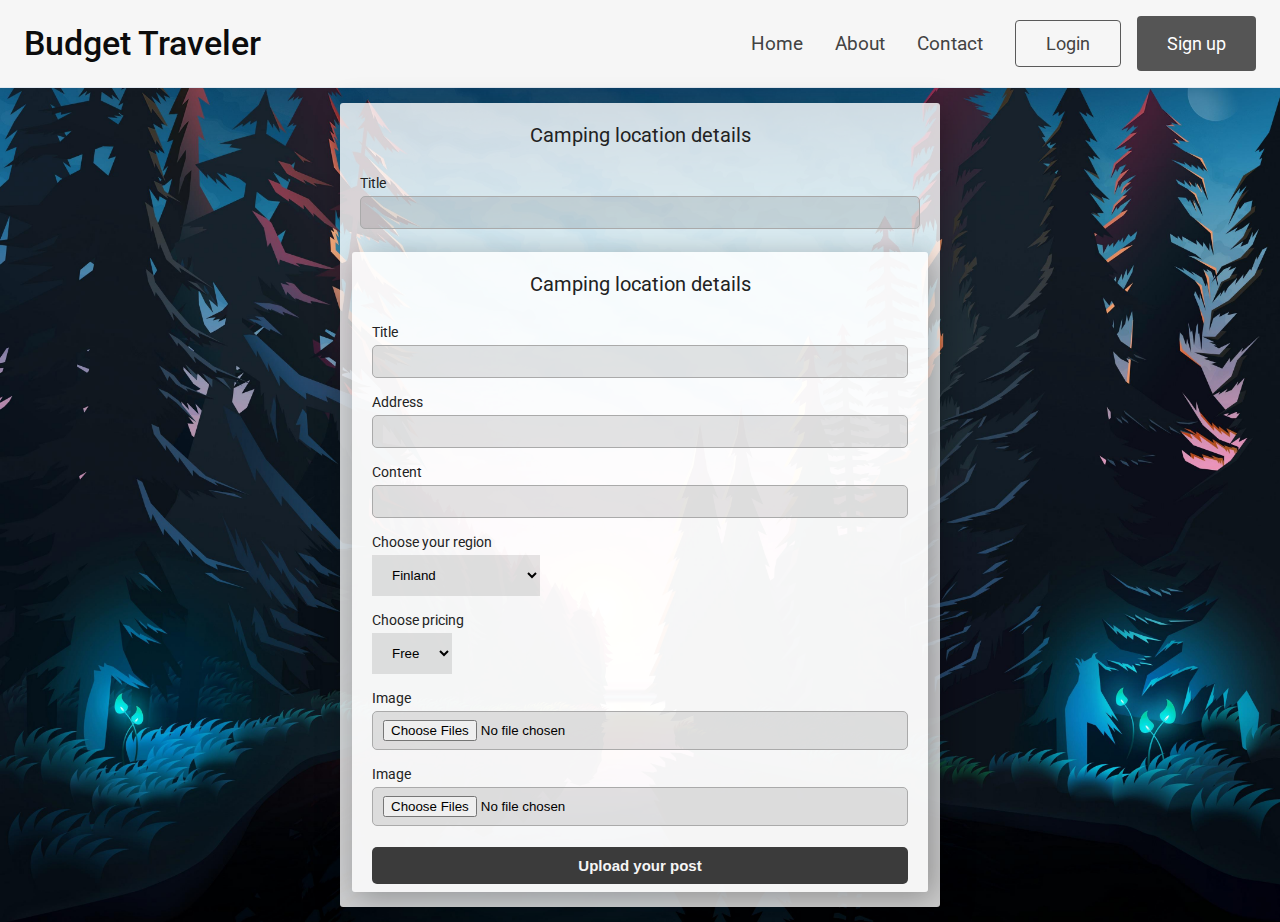
==== add-post.html @ 8b7658af "merge to master and fix conflict" ====
<!DOCTYPE html>
<html lang="en">
<head>
  <meta charset="UTF-8" />
  <title>Add a post</title>
  <meta name="viewport" content="width=device-width,initial-scale=1">
  <link href="css/style.css" rel="stylesheet" />
  <link rel="stylesheet" href="https://cdnjs.cloudflare.com/ajax/libs/font-awesome/6.0.0-beta3/css/all.min.css">

</head>
<body id="add-post-body">
<!-- NAVBAR -->
<header class="header">
  <nav class="navbar">
    <a href="main-page.html" class="nav-logo">Budget Traveler</a>
    <ul class="nav-menu">
      <li class="nav-item">
        <a href="main-page.html" class="nav-link">Home</a>
      </li>
      <li class="nav-item">
        <a href="#" class="nav-link">About</a>
      </li>
      <li class="nav-item">
        <a href="#" class="nav-link">Contact</a>
      </li>
      <li class="nav-item" id="profile">
        <a href="" id="profile-btn">Profile</a>
      </li>
      <li class="nav-item" id="logout">
        <a href="#" id="logout-btn" onclick="">Logout</a>
      </li>
      <li class="nav-item" id="login">
        <a href="#" id="login-btn" onclick="openLoginForm()">Login</a>
      </li>
      <li class="nav-item" id="signup">
        <a href="#" id="signup-btn" onclick="openSignupForm()">Sign up</a>
      </li>
    </ul>
    <div class="hamburger">
      <span class="bar"></span>
      <span class="bar"></span>
      <span class="bar"></span>
    </div>
  </nav>
</header>

<!-- FORM to add a camping post -->
<div class="post-form-container">
  <div class="post-form">
    <div class="post-form-wrapper">
      <div class="post-form-header">Camping location details</div>
      <form action="http://localhost:3000/post" method="post" class="border" id="addPostForm">
        <div class="post-form-element">
          <label>Title</label>
          <input
                  class="border"
                  type="text"
                  name="title"
                  required
                  placeholder=""
          />
        </div>
      </nav>
    </header>

    <!-- FORM to add a camping post -->
    <div class="post-form-container">
      <div class="post-form">
        <div class="post-form-wrapper">
          <div class="post-form-header">Camping location details</div>
          <form
            action="http://localhost:3000/post"
            method="post"
            class="border"
            id="addPostForm"
            enctype="multipart/form-data"
          >
            <div class="post-form-element">
              <label>Title</label>
              <input
                class="border"
                type="text"
                name="title"
                required
                placeholder=""
              />
            </div>

            <div class="post-form-element">
              <label>Address</label>
              <input class="border" type="text" name="address" placeholder="" />
            </div>

            <div class="post-form-element">
              <label>Content</label>
              <input
                class="border"
                type="text"
                name="content"
                required
                placeholder=""
              />
            </div>

            <div class="post-form-element">
              <label>Choose your region</label>
              <select class="post-form-dropdown" name="regionId" required>
                <option value="Finland">Finland</option>
                <option value="Ahvenanmaa">Ahvenanmaa</option>
                <option value="Etelä-Karjala">Etelä-Karjala</option>
                <option value="Etelä-Pohjanmaa">Etelä-Pohjanmaa</option>
                <option value="Etelä-Savo">Etelä-Savo</option>
                <option value="Kainuu">Kainuu</option>
                <option value="Kanta-Häme">Kanta-Häme</option>
                <option value="Keski-Pohjanmaa">Keski-Pohjanmaa</option>
                <option value="Keski-Suomi">Keski-Suomi</option>
                <option value="Kymenlaakso">Kymenlaakso</option>
                <option value="Lappi">Lappi</option>
                <option value="Pirkanmaa">Pirkanmaa</option>
                <option value="Pohjanmaa">Pohjanmaa</option>
                <option value="Pohjois-Karjala">Pohjois-Karjala</option>
                <option value="Pohjois-Pohjanmaa">Pohjois-Pohjanmaa</option>
                <option value="Pohjois-Savo">Pohjois-Savo</option>
                <option value="Päijät-Häme">Päijät-Häme</option>
                <option value="Satakunta">Satakunta</option>
                <option value="Uusimaa">Uusimaa</option>
                <option value="Varsinais-Suomi">Varsinais-Suomi</option>
              </select>
            </div>

            <div class="post-form-element">
              <label>Choose pricing</label>
              <select
                id="price-select"
                class="post-form-dropdown"
                name="freeOrNot"
                required
              >
                <option value="free">Free</option>
                <option value="paid">Paid</option>
              </select>
            </div>

        <div class="post-form-element">
          <label>Image</label>
          <input
                  class="border"
                  type="file"
                  name="photo"
                  accept="image/*"
                  placeholder="Choose file"
                  multiple
          />
        </div>

            <div class="post-form-element">
              <label>Image</label>
              <input
                class="border"
                type="file"
                name="photo"
                accept="image/*"
                placeholder="Choose file"
                multiple
              />
            </div>

            <div class="post-form-element">
              <button class="border" type="submit">Upload your post</button>
            </div>
          </form>
        </div>
      </div>
    </div>

<!-- LOGIN MODAL POP UP -->
<div id="login-modal-overlay"></div>
<div id="login-modal">
  <div class="login-modal-close" onclick="closeLoginForm()">×</div>
  <div class="form">
    <div class="form-header">User login</div>
    <form id="login-form" action="http://localhost:3000/auth/login" method="post">
      <div class="form-element">
        <label>Email:</label>
        <input type="text" name="username" />
      </div>
      <div class="form-element">
        <label>Password:</label>
        <input type="password" name="password" />
      </div>
      <div class="form-element">
        <button id="login-form-button" type="submit">Log In</button>
      </div>
    </form>
  </div>
</div>

<!-- SIGN UP MODAL POP UP -->
<div id="signup-modal-overlay"></div>
<div id="signup-modal">
  <div class="signup-modal-close" onclick="closeSignupForm()">×</div>
  <div class="form-wrapper">
    <div class="form-header">Sign up</div>
    <form id="signup-form" action="http://localhost:3000/user/post" method="post" id="signup-form">
      <div class="form-element">
        <label>Username</label>
        <input type="text" name="username" placeholder="Username" />
      </div>
      <div class="form-element">
        <label>Email</label>
        <input type="text" name="email" placeholder="Email" />
      </div>
      <div class="form-element">
        <label>Password</label>
        <input type="password" name="password" placeholder="Password" />
      </div>
      <div class="form-element">
        <button id="signup-form-button" type="submit">Sign up</button>
      </div>
    </form>
  </div>
</div>

<script src="js/navigation.js"></script>
<script src="js/add-post.js"></script>
<script src="js/login.js"></script>
<script src="js/check-login.js"></script>
<script src="js/logout.js"></script>

</body>
</html>
---- css/style.css ----
@import url('https://fonts.googleapis.com/css2?family=Roboto:ital,wght@0,500;1,400&display=swap');
* {
  margin: 0;
  padding: 0;
  box-sizing: border-box;
}
html {
  font-family: 'Roboto', sans-serif;
}
li {
  list-style: none;
}
a {
  text-decoration: none;
}

/* NAVIGATION BAR */
.header {
  border-bottom: 1px solid #e2e8f0;
  background-color: #f6f6f6;
}
.navbar {
  display: flex;
  justify-content: space-between;
  align-items: center;
  padding: 1rem 1.5rem;
}
.hamburger {
  display: none;
}
.bar {
  display: block;
  width: 25px;
  height: 3px;
  margin: 5px auto;
  -webkit-transition: all 0.3s ease-in-out;
  transition: all 0.3s ease-in-out;
  background-color: #101010;
}
.nav-menu {
  display: flex;
  justify-content: flex-start;
  align-items: center;
}
.nav-item {
  margin-left: 2rem;
}
.nav-item #signup-btn {
  margin-left: -1rem;
}
.nav-item #logout-btn {
  margin-left: -1rem;
}
.nav-link {
  font-size: 1.2rem;
  font-weight: 400;
  color: #434343;
}
.nav-link:hover {
  color: #7a918d;
}
.nav-logo {
  font-size: 2.1rem;
  font-weight: 500;
  color: #0c0c0c;
}

/* ADD POST FORM */
#add-post-body {
  background: url(../img/banner2.jpg) no-repeat center center fixed;
  background-size: cover;
  overflow-y: scroll;
}
#add-post-body::-webkit-scrollbar {
  display: none;
}
.post-form-element {
  padding: 8px 20px;
}
.post-form-header {
  text-align: center;
  font-size: 20px;
  color: #222;
  margin: 20px 0;
}
.post-form-container {
  display: block;
  width: 96%;
  max-width: 600px;
  margin: 15px auto;
  border-radius: 3px;
  overflow-y: hidden;
  background: rgba(255, 255, 255, 0.8);
  box-shadow: 5px 5px 30px rgba(0, 0, 0, 0.3);
}
.post-form-element button {
  margin-top: 5px;
  width: 100%;
  padding: 10px 0;
  outline: none;
  border: none;
  font-size: 15px;
  font-weight: 600;
  border-radius: 5px;
  cursor: pointer;
  background: #3b3b3b;
  color: #f5f5f5;
}
.post-form-element label {
  display: block;
  font-size: 14px;
  color: #222;
  margin-bottom: 5px;
}
.post-form-element input {
  width: 100%;
  padding: 8px 10px;
  box-sizing: border-box;
  outline: none;
  border: 1px solid #aaa;
  background: rgba(3, 3, 3, 0.1);
  border-radius: 5px;
}
.post-form-element input:focus {
  outline: none;
  box-shadow: 1px 1px 8px #333;
  background: rgba(3, 3, 3, 0.18);
}
.post-form-dropdown {
  border: none;
  outline: none;
  padding: 12px 16px;
  background: rgba(3, 3, 3, 0.1);
  cursor: pointer;
}

@media (max-width: 535px) {
  .post-form-container {
  }
}

/* USER PROFILE */
#profile-body {
  background-color: #9b9b9b;
}
#profile-container {
  display: none;
}
@media (max-width: 535px) {
  #profile-container {
    display: block;
    width: 90%;
    margin: 15px auto;
    border-radius: 3px;
    height: 200px;
    background: rgba(255, 255, 255, 0.8);
    box-shadow: 5px 5px 30px rgba(0, 0, 0, 0.3);
  }
  #profile-avatar {
    text-align: center;
    margin: auto;
    padding: 8px 20px;
  }
  #profile-info {
  }
  #profile-stats {
    margin-left: 15px;
    letter-spacing: 0.1rem;
  }
  #profile-follow-btn {
    margin-top: 15px;
    margin-left: 15px;
  }

  #profile-posts {
    display: block;
    width: 90%;
    margin: 15px auto;
    border-radius: 3px;

    background: rgba(255, 255, 255, 0.8);
    box-shadow: 5px 5px 30px rgba(0, 0, 0, 0.3);
  }
  .profile-dropdown-select {
    width: 100%;
    border: none;
    outline: none;
    padding: 12px 16px;
    background-color: white;
    cursor: pointer;
  }
  .profile-dropdown-select:hover {
    background-color: #ddd;
  }
}

/* LOGIN AND SIGN UP FORMS */
.form-element {
  padding: 8px 20px;
}
.form-header {
  text-align: center;
  font-size: 20px;
  font-weight: 600;
  color: #222;
  margin: 20px 0;
}
.form-element label {
  display: block;
  font-size: 14px;
  color: #222;
  margin-bottom: 5px;
}
.form-element input {
  width: 100%;
  padding: 8px 10px;
  box-sizing: border-box;
  outline: none;
  border: 1px solid #aaa;
  background: #eee;
  border-radius: 5px;
}
.form-element button {
  margin-top: 5px;
  width: 100%;
  padding: 10px 0;
  outline: none;
  border: none;
  font-size: 15px;
  font-weight: 600;
  border-radius: 5px;
  cursor: pointer;
  background: #3b3b3b;
  color: #f5f5f5;
}

/* PROFILE */
#profile-btn {
  line-height: 45px;
  border: 1px solid #5a5a5a;
  padding: 0 30px;
  color: #434343;
  display: inline-block;
  border-radius: 4px;
  text-decoration: none;
  font-size: 18px;
  transition: 0.4s;
}
#profile-btn:hover {
  background: #414141;
  color: #fff;
}

/* LOGOUT */
#logout-btn {
  line-height: 55px;
  padding: 0 30px;
  background: #555;
  border-radius: 4px;
  color: #fff;
  display: inline-block;
  text-decoration: none;
  font-size: 18px;
  transition: 0.4s;
}
#logout-btn:hover {
  background: #414141;
  color: #fff;
}

/* LOGIN */
#login-btn {
  line-height: 45px;
  border: 1px solid #5a5a5a;
  padding: 0 30px;
  color: #434343;
  display: inline-block;
  border-radius: 4px;
  text-decoration: none;
  font-size: 18px;
  transition: 0.4s;
}
#login-btn:hover {
  background: #414141;
  color: #fff;
}
#login-modal-overlay {
  position: fixed;
  top: 0;
  left: 0;
  width: 100%;
  height: 100vh;
  z-index: 1;
  background: rgba(0, 0, 0, 0.5);
  display: none;
}
#login-modal {
  position: absolute;
  top: -150%;
  left: 50%;
  transform: translate(-50%, -50%) scale(1.15);
  width: 300px;
  height: 440px;
  background: #f5f5f5;
  z-index: 100;
  opacity: 0;
  box-shadow: 5px 5px 3px rgba(0, 0, 0, 0.2);
  transition: transform 300ms ease-in-out, opacity 300ms ease-in-out;
}
#login-modal .login-modal-close {
  position: absolute;
  top: 0;
  right: 0;
  width: 40px;
  height: 40px;
  color: #000000;
  font-size: 25px;
  font-weight: 600;
  text-align: center;
  cursor: pointer;
}
body.showLoginForm #login-modal-overlay {
  display: block;
}
body.showLoginForm #login-modal {
  top: 50%;
  opacity: 1;
  transform: translate(-50%, -50%) scale(1);
}

/* SIGN UP */
#signup-btn {
  line-height: 55px;
  padding: 0 30px;
  background: #555;
  border-radius: 4px;
  color: #fff;
  display: inline-block;
  text-decoration: none;
  font-size: 18px;
  transition: 0.4s;
}
#signup-btn:hover {
  background: #414141;
  color: #fff;
}
#signup-modal-overlay {
  position: fixed;
  top: 0;
  left: 0;
  width: 100%;
  height: 100vh;
  z-index: 1;
  background: rgba(0, 0, 0, 0.5);
  display: none;
}
#signup-modal {
  position: absolute;
  top: -150%;
  left: 50%;
  transform: translate(-50%, -50%) scale(1.15);
  width: 300px;
  height: 440px;
  background: #f5f5f5;
  z-index: 100;
  opacity: 0;
  box-shadow: 5px 5px 3px rgba(0, 0, 0, 0.2);
  transition: transform 300ms ease-in-out, opacity 300ms ease-in-out;
}
#signup-modal .signup-modal-close {
  position: absolute;
  top: 0;
  right: 0;
  width: 40px;
  height: 40px;
  color: #000000;
  font-size: 25px;
  font-weight: 600;
  text-align: center;
  cursor: pointer;
}
body.showSignupForm #signup-modal-overlay {
  display: block;
}
body.showSignupForm #signup-modal {
  top: 50%;
  opacity: 1;
  transform: translate(-50%, -50%) scale(1);
}

#gallery-header {
  display: flex;
  justify-content: center;
  flex-wrap: wrap;
  font-size: 2.1rem;
  font-weight: 500;
  color: #666;
  margin-top: 3rem;
  margin-bottom: 1rem;
}

/* FILTERING BUTTONS */
#filtering {
  margin-top: 10px;
  display: flex;
  flex-wrap: wrap;
  justify-content: center;
}
.dropdown-select {
  border: none;
  outline: none;
  padding: 12px 16px;
  background-color: white;
  cursor: pointer;
}
.dropdown-select:hover {
  background-color: #ddd;
}
.btn {
  border: none;
  outline: none;
  padding: 12px 16px;
  background-color: white;
  cursor: pointer;
}
.btn:hover {
  background-color: #ddd;
}
.btn.active {
  background-color: #666;
  color: white;
}

/* BANNER */
#banner-background {
  display: inline-block;
  position: relative;
  background: url(../img/banner2.jpg) center;
  background-size: cover;
  height: 425px;
  width: 100%;
  -webkit-filter: grayscale(1);
  filter: grayscale(1);
  transition: 1s;
}
#banner-background:hover {
  transition: 1s;
  -webkit-filter: grayscale(0);
  filter: none;
}
#banner-background a {
  position: absolute;
  display: inline-block;
  top: 75%;
  left: 50%;
  transform: translate(-50%, -50%);
  background-color: #ffffff;
  color: #434343;
  text-transform: uppercase;
  line-height: 45px;
  padding: 0 30px;
  border-radius: 4px;
  text-decoration: none;
  font-size: 18px;
  transition: 0.4s;
}
#banner-background a:hover {
  background: #c4c4c4;
}

/* GALLERY */
#camping-spots-grid {
  display: flex;
  justify-content: center;
  align-content: center;
  padding: 2rem;
  background-color: #ffffff;
  font-family: 'Inter', sans-serif;
}
#grid {
  display: grid;
  width: 1200px;
  grid-template-columns: repeat(auto-fill, minmax(300px, 1fr));
  grid-gap: 1rem;
  align-items: start;
}
.grid_item {
  background-color: #fff;
  border-radius: 0.4rem;
  overflow: hidden;
  box-shadow: 0 3rem 6rem rgba(0, 0, 0, 0.1);
  cursor: pointer;
  transition: 0.4s;
}
.grid_item:hover {
  transform: translateY(-0.5%);
  box-shadow: 0 4rem 8rem rgba(0, 0, 0, 0.2);
}
.card_img {
  display: block;
  width: 100%;
  height: 15rem;
  object-fit: cover;
  -webkit-filter: grayscale(1);
  filter: grayscale(1);
}
.card-thumbnail {
  position: relative;
  display: inline-block;
}
.card_info {
  position: absolute;
  bottom: 0;
  left: 0;
  border-radius: 5px;
  text-align: center;
  color: white;
  margin-left: 15px;
  margin-bottom: 15px;
  font-weight: bold;
}
.card_info span {
  margin-right: 20px;
}
.card_info i {
  margin-right: 10px;
}
.grid_item:hover .card_img {
  transition: 1s;
  -webkit-filter: grayscale(0);
  filter: none;
}
.card_content {
  padding: 3rem 3rem;
}
.card_header {
  font-size: 2rem;
  font-weight: 500;
  color: #000000;
  margin-bottom: 1.5rem;
}
.card_text {
  font-size: 1rem;
  letter-spacing: 0.1rem;
  color: #000000;
  margin-bottom: 2.5rem;
}
.card_btn {
  display: block;
  width: 100%;
  padding: 1.5rem;
  font-size: 1.5rem;
  text-align: center;
  color: #292929;
  background-color: #faebd7;
  border: none;
  border-radius: 0.4rem;
  transition: 0.4s;
  cursor: pointer;
}
.card_btn:hover span {
  margin-left: 1rem;
  transition: 0.2s;
}
.card_btn:hover,
.card_btn:active {
  background-color: #b7aa85;
}

@media (max-width: 902px) {
  #banner-background {
    height: 300px;
  }
  .nav-menu {
    z-index: 1000;
    position: absolute;
    justify-content: flex-start;
    left: -100%;
    top: 4.5rem;
    flex-direction: column;
    background-color: #ececec;
    width: 100%;
    height: 100%;
    text-align: center;
    transition: 0.3s;
    box-shadow: 0 10px 27px rgba(0, 0, 0, 0.05);
  }
  .nav-menu.active {
    left: 0;
  }
  .nav-item {
    margin: 2.5rem 0;
  }
  .hamburger {
    display: block;
    cursor: pointer;
  }
  .hamburger.active .bar:nth-child(2) {
    opacity: 0;
  }
  .hamburger.active .bar:nth-child(1) {
    transform: translateY(8px) rotate(45deg);
  }
  .hamburger.active .bar:nth-child(3) {
    transform: translateY(-8px) rotate(-45deg);
  }
}
@media (max-width: 535px) {
  #banner-background {
    height: 200px;
  }
  #banner-background a {
    line-height: 35px;
    padding: 0 10px;
    border-radius: 4px;
    text-decoration: none;
    font-size: 12px;
    transition: 0.4s;
  }

  #camping-spots-grid {
    padding: 1rem;
  }
  #grid {
    display: grid;
    width: 1200px;
    grid-template-columns: repeat(auto-fill, minmax(300px, 1fr));
    grid-gap: 1rem;
    align-items: start;
  }
  .grid_item {
    background-color: #fff;
    border-radius: 0.4rem;
    overflow: hidden;
    box-shadow: 0 3rem 6rem rgba(0, 0, 0, 0.1);
    cursor: pointer;
    transition: 0.4s;
  }
  .grid_item:hover {
    transform: translateY(-0.5%);
    box-shadow: 0 4rem 8rem rgba(0, 0, 0, 0.2);
  }
  .card_img {
    display: block;
    width: 100%;
    height: 15rem;
    object-fit: cover;
    -webkit-filter: grayscale(1);
    filter: grayscale(1);
  }
  .card-thumbnail {
    position: relative;
    display: inline-block;
  }
  .card_info {
    position: absolute;
    bottom: 0;
    left: 0;
    border-radius: 5px;
    text-align: center;
    color: white;
    margin-left: 15px;
    margin-bottom: 15px;
    font-weight: bold;
  }
  .card_info span {
    margin-right: 20px;
  }
  .card_info i {
    margin-right: 10px;
  }
  .grid_item:hover .card_img {
    transition: 1s;
    -webkit-filter: grayscale(0);
    filter: none;
  }
  .card_content {
    padding: 3rem 3rem;
  }
  .card_header {
    font-size: 2rem;
    font-weight: 500;
    color: #000000;
    margin-bottom: 1.5rem;
  }
  .card_text {
    font-size: 1rem;
    letter-spacing: 0.1rem;
    color: #000000;
    margin-bottom: 2.5rem;
  }
}
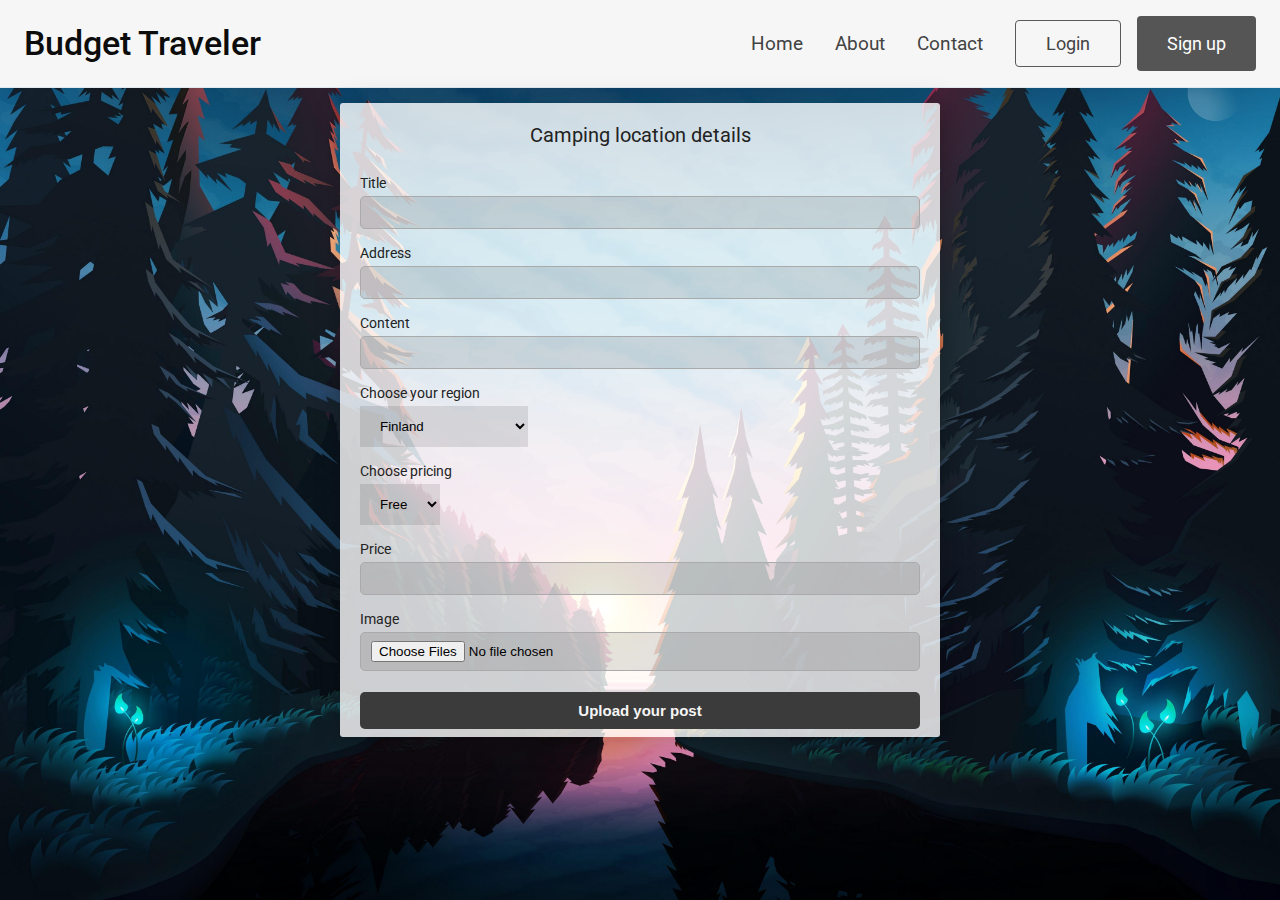
==== commit ac402bd3: "fixed create post view, revert one wrong merge" ====
--- a/add-post.html
+++ b/add-post.html
@@ -1,64 +1,47 @@
 <!DOCTYPE html>
 <html lang="en">
-<head>
-  <meta charset="UTF-8" />
-  <title>Add a post</title>
-  <meta name="viewport" content="width=device-width,initial-scale=1">
-  <link href="css/style.css" rel="stylesheet" />
-  <link rel="stylesheet" href="https://cdnjs.cloudflare.com/ajax/libs/font-awesome/6.0.0-beta3/css/all.min.css">
-
-</head>
-<body id="add-post-body">
-<!-- NAVBAR -->
-<header class="header">
-  <nav class="navbar">
-    <a href="main-page.html" class="nav-logo">Budget Traveler</a>
-    <ul class="nav-menu">
-      <li class="nav-item">
-        <a href="main-page.html" class="nav-link">Home</a>
-      </li>
-      <li class="nav-item">
-        <a href="#" class="nav-link">About</a>
-      </li>
-      <li class="nav-item">
-        <a href="#" class="nav-link">Contact</a>
-      </li>
-      <li class="nav-item" id="profile">
-        <a href="" id="profile-btn">Profile</a>
-      </li>
-      <li class="nav-item" id="logout">
-        <a href="#" id="logout-btn" onclick="">Logout</a>
-      </li>
-      <li class="nav-item" id="login">
-        <a href="#" id="login-btn" onclick="openLoginForm()">Login</a>
-      </li>
-      <li class="nav-item" id="signup">
-        <a href="#" id="signup-btn" onclick="openSignupForm()">Sign up</a>
-      </li>
-    </ul>
-    <div class="hamburger">
-      <span class="bar"></span>
-      <span class="bar"></span>
-      <span class="bar"></span>
-    </div>
-  </nav>
-</header>
-
-<!-- FORM to add a camping post -->
-<div class="post-form-container">
-  <div class="post-form">
-    <div class="post-form-wrapper">
-      <div class="post-form-header">Camping location details</div>
-      <form action="http://localhost:3000/post" method="post" class="border" id="addPostForm">
-        <div class="post-form-element">
-          <label>Title</label>
-          <input
-                  class="border"
-                  type="text"
-                  name="title"
-                  required
-                  placeholder=""
-          />
+  <head>
+    <meta charset="UTF-8" />
+    <title>Add a post</title>
+    <meta name="viewport" content="width=device-width,initial-scale=1" />
+    <link href="css/style.css" rel="stylesheet" />
+    <link
+      rel="stylesheet"
+      href="https://cdnjs.cloudflare.com/ajax/libs/font-awesome/6.0.0-beta3/css/all.min.css"
+    />
+  </head>
+  <body id="add-post-body">
+    <!-- NAVBAR -->
+    <header class="header">
+      <nav class="navbar">
+        <a href="main-page.html" class="nav-logo">Budget Traveler</a>
+        <ul class="nav-menu">
+          <li class="nav-item">
+            <a href="main-page.html" class="nav-link">Home</a>
+          </li>
+          <li class="nav-item">
+            <a href="#" class="nav-link">About</a>
+          </li>
+          <li class="nav-item">
+            <a href="#" class="nav-link">Contact</a>
+          </li>
+          <li class="nav-item" id="profile">
+            <a href="" id="profile-btn">Profile</a>
+          </li>
+          <li class="nav-item" id="logout">
+            <a href="#" id="logout-btn" onclick="">Logout</a>
+          </li>
+          <li class="nav-item" id="login">
+            <a href="#" id="login-btn" onclick="openLoginForm()">Login</a>
+          </li>
+          <li class="nav-item" id="signup">
+            <a href="#" id="signup-btn" onclick="openSignupForm()">Sign up</a>
+          </li>
+        </ul>
+        <div class="hamburger">
+          <span class="bar"></span>
+          <span class="bar"></span>
+          <span class="bar"></span>
         </div>
       </nav>
     </header>
@@ -141,17 +124,10 @@
               </select>
             </div>
 
-        <div class="post-form-element">
-          <label>Image</label>
-          <input
-                  class="border"
-                  type="file"
-                  name="photo"
-                  accept="image/*"
-                  placeholder="Choose file"
-                  multiple
-          />
-        </div>
+            <div class="post-form-element" id="price-input">
+              <label>Price</label>
+              <input class="border" type="number" name="price" placeholder="" />
+            </div>
 
             <div class="post-form-element">
               <label>Image</label>
@@ -173,59 +149,67 @@
       </div>
     </div>
 
-<!-- LOGIN MODAL POP UP -->
-<div id="login-modal-overlay"></div>
-<div id="login-modal">
-  <div class="login-modal-close" onclick="closeLoginForm()">×</div>
-  <div class="form">
-    <div class="form-header">User login</div>
-    <form id="login-form" action="http://localhost:3000/auth/login" method="post">
-      <div class="form-element">
-        <label>Email:</label>
-        <input type="text" name="username" />
+    <!-- LOGIN MODAL POP UP -->
+    <div id="login-modal-overlay"></div>
+    <div id="login-modal">
+      <div class="login-modal-close" onclick="closeLoginForm()">×</div>
+      <div class="form">
+        <div class="form-header">User login</div>
+        <form
+          id="login-form"
+          action="http://localhost:3000/auth/login"
+          method="post"
+        >
+          <div class="form-element">
+            <label>Email:</label>
+            <input type="text" name="username" />
+          </div>
+          <div class="form-element">
+            <label>Password:</label>
+            <input type="password" name="password" />
+          </div>
+          <div class="form-element">
+            <button id="login-form-button" type="submit">Log In</button>
+          </div>
+        </form>
       </div>
-      <div class="form-element">
-        <label>Password:</label>
-        <input type="password" name="password" />
+    </div>
+
+    <!-- SIGN UP MODAL POP UP -->
+    <div id="signup-modal-overlay"></div>
+    <div id="signup-modal">
+      <div class="signup-modal-close" onclick="closeSignupForm()">×</div>
+      <div class="form-wrapper">
+        <div class="form-header">Sign up</div>
+        <form
+          id="signup-form"
+          action="http://localhost:3000/user/post"
+          method="post"
+          id="signup-form"
+        >
+          <div class="form-element">
+            <label>Username</label>
+            <input type="text" name="username" placeholder="Username" />
+          </div>
+          <div class="form-element">
+            <label>Email</label>
+            <input type="text" name="email" placeholder="Email" />
+          </div>
+          <div class="form-element">
+            <label>Password</label>
+            <input type="password" name="password" placeholder="Password" />
+          </div>
+          <div class="form-element">
+            <button id="signup-form-button" type="submit">Sign up</button>
+          </div>
+        </form>
       </div>
-      <div class="form-element">
-        <button id="login-form-button" type="submit">Log In</button>
-      </div>
-    </form>
-  </div>
-</div>
-
-<!-- SIGN UP MODAL POP UP -->
-<div id="signup-modal-overlay"></div>
-<div id="signup-modal">
-  <div class="signup-modal-close" onclick="closeSignupForm()">×</div>
-  <div class="form-wrapper">
-    <div class="form-header">Sign up</div>
-    <form id="signup-form" action="http://localhost:3000/user/post" method="post" id="signup-form">
-      <div class="form-element">
-        <label>Username</label>
-        <input type="text" name="username" placeholder="Username" />
-      </div>
-      <div class="form-element">
-        <label>Email</label>
-        <input type="text" name="email" placeholder="Email" />
-      </div>
-      <div class="form-element">
-        <label>Password</label>
-        <input type="password" name="password" placeholder="Password" />
-      </div>
-      <div class="form-element">
-        <button id="signup-form-button" type="submit">Sign up</button>
-      </div>
-    </form>
-  </div>
-</div>
-
-<script src="js/navigation.js"></script>
-<script src="js/add-post.js"></script>
-<script src="js/login.js"></script>
-<script src="js/check-login.js"></script>
-<script src="js/logout.js"></script>
-
-</body>
+    </div>
+
+    <script src="js/navigation.js"></script>
+    <script src="js/add-post.js"></script>
+    <script src="js/login.js"></script>
+    <script src="js/check-login.js"></script>
+    <script src="js/logout.js"></script>
+  </body>
 </html>
--- a/css/style.css
+++ b/css/style.css
@@ -192,6 +192,18 @@
   .profile-dropdown-select:hover {
     background-color: #ddd;
   }
+}
+
+/* MAINTENANCE */
+#maintenance {
+    display: block;
+    width: 96%;
+    max-width: 600px;
+    margin: 15px auto;
+    border-radius: 3px;
+    overflow-y:hidden;
+    background: rgba(255, 255, 255, 0.8);
+    box-shadow: 5px 5px 30px rgba(0,0,0,.3);
 }
 
 /* LOGIN AND SIGN UP FORMS */
@@ -642,9 +654,9 @@
   }
   .card_img {
     display: block;
+    object-fit: cover;
     width: 100%;
     height: 15rem;
-    object-fit: cover;
     -webkit-filter: grayscale(1);
     filter: grayscale(1);
   }
@@ -673,20 +685,354 @@
     transition: 1s;
     -webkit-filter: grayscale(0);
     filter: none;
-  }
-  .card_content {
-    padding: 3rem 3rem;
-  }
-  .card_header {
+}
+.card_content {
+    padding: 2rem 2rem;
+}
+.card_header {
     font-size: 2rem;
     font-weight: 500;
     color: #000000;
-    margin-bottom: 1.5rem;
-  }
-  .card_text {
+    margin-bottom: 1rem;
+}
+.card_text {
     font-size: 1rem;
     letter-spacing: 0.1rem;
     color: #000000;
     margin-bottom: 2.5rem;
-  }
-}
+}
+.card_btn {
+    display: block;
+    width: 100%;
+    padding: 1rem;
+    font-size: 1.5rem;
+    text-align: center;
+    color: #292929;
+    background-color: #faebd7;
+    border: none;
+    border-radius: .4rem;
+    transition: 0.4s;
+    cursor: pointer;
+}
+.card_btn:hover span {
+    margin-left: 1rem;
+    transition: 0.2s;
+}
+.card_btn:hover,
+.card_btn:active {
+    background-color: #b7aa85;
+}
+
+/* DETAILED POST */
+.camping-detail-container {
+    display: none;
+    width: 96%;
+    max-width: 1200px;
+    margin: 15px auto;
+    border-radius: 3px;
+    overflow-y:hidden;
+    background: rgba(255, 255, 255, 0.8);
+    box-shadow: 5px 5px 30px rgba(0,0,0,.3);
+}
+
+#camping-post-body {
+    background-color: #4e4e4e;
+}
+#detailed-post-container{
+    width: 100%;
+    min-height: 100vh;
+    position: relative;
+    display: flex;
+    justify-content: center;
+    align-items: center;
+    background: #4e4e4e;
+    font-family: 'roboto', sans-serif;
+}
+
+@keyframes slide-in{
+    100%{
+        opacity: 1;
+        left: 50%;
+    }
+}
+.detailed-post{
+    position: relative;
+    width: 1000px;
+    min-width: 350px;
+    min-height: 500px;
+    height: auto;
+    display: flex;
+    justify-content: center;
+    align-items: center;
+}
+.post-img{
+    width: 100%;
+    height: 600px;
+    background: rgba(255, 255, 255, 0);
+    position: relative;
+    opacity: 0;
+    transform: translateY(-50px);
+    animation: fade-in 1s forwards 1;
+}
+.post-img img{
+    width: 100%;
+    height: 100%;
+    object-fit: contain;
+    user-select: none;
+}
+.tag{
+    position: absolute;
+    top: 100px;
+    left: -10px;
+    transform-origin: left;
+    opacity: 0;
+    transform: rotate(-90deg);
+    text-transform: capitalize;
+    color: #eae3d2;
+    padding: 5px 10px;
+    width: 100px;
+    font-size: 18px;
+    text-align: center;
+    background: #292929;
+    user-select: none;
+    animation: tag .5s 1s forwards 1;
+}
+@keyframes tag{
+    100%{
+        opacity: 1;
+        transform: rotate(-20deg);
+    }
+}
+.post-info{
+    width: 60%;
+    min-height: 500px;
+    height: auto;
+    background: #292929;
+    padding: 40px;
+    display: flex;
+    justify-content: center;
+    color: #eae3d2;
+    opacity: 0;
+    transform: translateY(50px);
+    animation: fade-in 1s forwards 1;
+}
+@keyframes fade-in{
+    100%{
+        opacity: 1;
+        transform: translateY(0);
+    }
+}
+.title{
+    font-size: 40px;
+    text-transform: capitalize;
+}
+.description{
+    font-size: 18px;
+    line-height: 30px;
+    margin: 50px 0;
+}
+.region {
+    font-size: 18px;
+    line-height: 30px;
+}
+.address {
+    font-size: 18px;
+    line-height: 30px;
+}
+.author {
+    font-size: 18px;
+    line-height: 30px;
+}
+.price{
+    font-size: 18px;
+    line-height: 30px;
+}
+
+/*
+.btn-and-rating-box{
+    width: 100%;
+    display: flex;
+    justify-content: space-between;
+}
+.rating{
+    width: fit-content;
+    display: flex;
+    justify-content: center;
+    align-items: center;
+}
+.rating img{
+    width: 20px;
+    height: 20px;
+    margin: 0 2px;
+}
+.btn{
+    background: #eae3d2;
+    color: #292929;
+    border: none;
+    text-transform: capitalize;
+    font-size: 16px;
+    padding: 10px 20px;
+    cursor: pointer;
+}
+.btn:hover{
+    background-color: #eedbaf;
+}
+*/
+
+@media (max-width: 1100px){
+    #detailed-post-container{
+        width: 100%;
+        height: 100%;
+        display: flex;
+        background: #4e4e4e;
+        font-family: 'roboto', sans-serif;
+    }
+    .detailed-post{
+        flex-direction: column;
+        width: 100%;
+
+    }
+    .post-img{
+        margin: 0;
+        width: 100%;
+        height: 100%;
+    }
+    .post-info{
+        width: 100%;
+        height: 100%;
+    }
+    .title{
+        font-size: 30px;
+    }
+    .description, .region, .address, .author, .price{
+        font-size: 16px;
+    }
+}
+
+
+
+@media (max-width: 902px) {
+    #banner-background { height: 300px; }
+    .nav-menu {
+        z-index: 1000;
+        position: absolute;
+        justify-content: flex-start;
+        left: -100%;
+        top: 4.5rem;
+        flex-direction: column;
+        background-color: #ececec;
+        width: 100%;
+        height: 100%;
+        text-align: center;
+        transition: 0.3s;
+        box-shadow:
+                0 10px 27px rgba(0, 0, 0, 0.05);
+    }
+    .nav-menu.active {
+        left: 0;
+
+    }
+    .nav-item {
+        margin: 2.5rem 0;
+    }
+    .hamburger {
+        display: block;
+        cursor: pointer;
+    }
+    .hamburger.active .bar:nth-child(2) {
+        opacity: 0;
+    }
+    .hamburger.active .bar:nth-child(1) {
+        transform: translateY(8px) rotate(45deg);
+    }
+    .hamburger.active .bar:nth-child(3) {
+        transform: translateY(-8px) rotate(-45deg);
+    }
+
+}
+@media (max-width: 535px) {
+    #banner-background {
+        height: 200px;
+    }
+    #banner-background a {
+        line-height: 35px;
+        padding: 0 10px;
+        border-radius: 4px;
+        text-decoration: none;
+        font-size: 12px;
+        transition: 0.4s;
+    }
+
+    #camping-spots-grid {
+        padding: 1rem;
+    }
+    #grid {
+        display: grid;
+        width: 1200px;
+        grid-template-columns: repeat(auto-fill, minmax(300px, 1fr));
+        grid-gap: 1rem;
+        align-items: start;
+    }
+    .grid_item {
+        background-color: #fff;
+        border-radius: .4rem;
+        overflow: hidden;
+        box-shadow: 0 3rem 6rem rgba(0, 0, 0, .1);
+        cursor: pointer;
+        transition: 0.4s;
+    }
+    .grid_item:hover {
+        transform: translateY(-.5%);
+        box-shadow: 0 4rem 8rem rgba(0, 0, 0, .2);
+    }
+    .card_img {
+        display: block;
+        width: 100%;
+        height: 15rem;
+        object-fit: cover;
+        -webkit-filter: grayscale(1);
+        filter: grayscale(1);
+    }
+    .card-thumbnail {
+        position: relative;
+        display: inline-block;
+    }
+    .card_info {
+        position: absolute;
+        bottom: 0;
+        left: 0;
+        border-radius: 5px;
+        text-align: center;
+        color: white;
+        margin-left: 15px;
+        margin-bottom: 15px;
+        font-weight: bold;
+
+    }
+    .card_info span {
+        margin-right: 20px;
+    }
+    .card_info i {
+        margin-right: 10px;
+    }
+    .grid_item:hover .card_img {
+        transition: 1s;
+        -webkit-filter: grayscale(0);
+        filter: none;
+    }
+    .card_content {
+        padding: 3rem 3rem;
+    }
+    .card_header {
+        font-size: 2rem;
+        font-weight: 500;
+        color: #000000;
+        margin-bottom: 1.5rem;
+    }
+    .card_text {
+        font-size: 1rem;
+        letter-spacing: .1rem;
+        color: #000000;
+        margin-bottom: 2.5rem;
+    }
+}
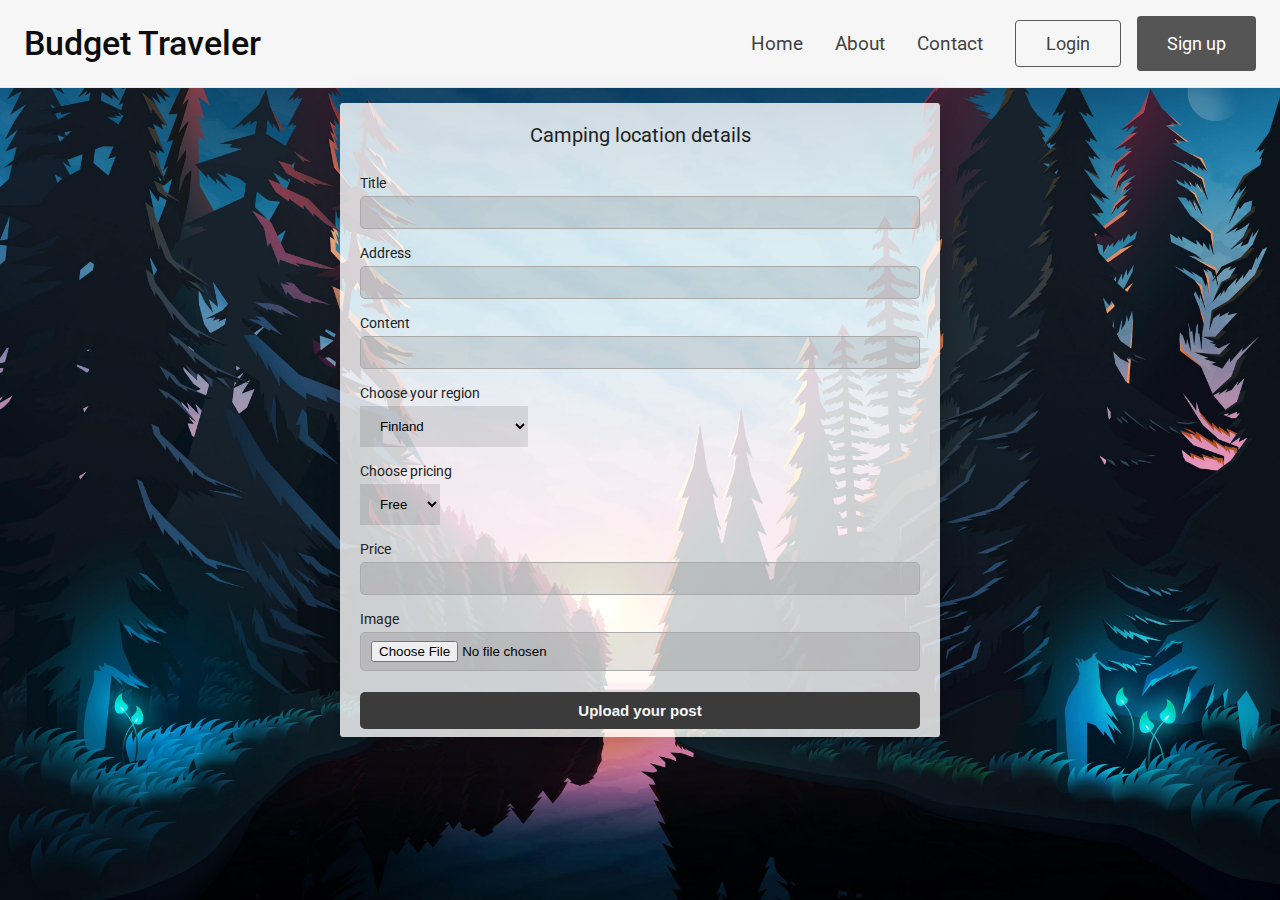
==== commit e388908c: "removed multiple image upload" ====
--- a/add-post.html
+++ b/add-post.html
@@ -1,215 +1,214 @@
 <!DOCTYPE html>
 <html lang="en">
-  <head>
-    <meta charset="UTF-8" />
-    <title>Add a post</title>
-    <meta name="viewport" content="width=device-width,initial-scale=1" />
-    <link href="css/style.css" rel="stylesheet" />
-    <link
-      rel="stylesheet"
-      href="https://cdnjs.cloudflare.com/ajax/libs/font-awesome/6.0.0-beta3/css/all.min.css"
-    />
-  </head>
-  <body id="add-post-body">
-    <!-- NAVBAR -->
-    <header class="header">
-      <nav class="navbar">
-        <a href="main-page.html" class="nav-logo">Budget Traveler</a>
-        <ul class="nav-menu">
-          <li class="nav-item">
-            <a href="main-page.html" class="nav-link">Home</a>
-          </li>
-          <li class="nav-item">
-            <a href="#" class="nav-link">About</a>
-          </li>
-          <li class="nav-item">
-            <a href="#" class="nav-link">Contact</a>
-          </li>
-          <li class="nav-item" id="profile">
-            <a href="" id="profile-btn">Profile</a>
-          </li>
-          <li class="nav-item" id="logout">
-            <a href="#" id="logout-btn" onclick="">Logout</a>
-          </li>
-          <li class="nav-item" id="login">
-            <a href="#" id="login-btn" onclick="openLoginForm()">Login</a>
-          </li>
-          <li class="nav-item" id="signup">
-            <a href="#" id="signup-btn" onclick="openSignupForm()">Sign up</a>
-          </li>
-        </ul>
-        <div class="hamburger">
-          <span class="bar"></span>
-          <span class="bar"></span>
-          <span class="bar"></span>
-        </div>
-      </nav>
-    </header>
-
-    <!-- FORM to add a camping post -->
-    <div class="post-form-container">
-      <div class="post-form">
-        <div class="post-form-wrapper">
-          <div class="post-form-header">Camping location details</div>
-          <form
-            action="http://localhost:3000/post"
+<head>
+  <meta charset="UTF-8" />
+  <title>Add a post</title>
+  <meta name="viewport" content="width=device-width,initial-scale=1" />
+  <link href="css/style.css" rel="stylesheet" />
+  <link
+          rel="stylesheet"
+          href="https://cdnjs.cloudflare.com/ajax/libs/font-awesome/6.0.0-beta3/css/all.min.css"
+  />
+</head>
+<body id="add-post-body">
+<!-- NAVBAR -->
+<header class="header">
+  <nav class="navbar">
+    <a href="main-page.html" class="nav-logo">Budget Traveler</a>
+    <ul class="nav-menu">
+      <li class="nav-item">
+        <a href="main-page.html" class="nav-link">Home</a>
+      </li>
+      <li class="nav-item">
+        <a href="#" class="nav-link">About</a>
+      </li>
+      <li class="nav-item">
+        <a href="#" class="nav-link">Contact</a>
+      </li>
+      <li class="nav-item" id="profile">
+        <a href="" id="profile-btn">Profile</a>
+      </li>
+      <li class="nav-item" id="logout">
+        <a href="#" id="logout-btn" onclick="">Logout</a>
+      </li>
+      <li class="nav-item" id="login">
+        <a href="#" id="login-btn" onclick="openLoginForm()">Login</a>
+      </li>
+      <li class="nav-item" id="signup">
+        <a href="#" id="signup-btn" onclick="openSignupForm()">Sign up</a>
+      </li>
+    </ul>
+    <div class="hamburger">
+      <span class="bar"></span>
+      <span class="bar"></span>
+      <span class="bar"></span>
+    </div>
+  </nav>
+</header>
+
+<!-- FORM to add a camping post -->
+<div class="post-form-container">
+  <div class="post-form">
+    <div class="post-form-wrapper">
+      <div class="post-form-header">Camping location details</div>
+      <form
+              action="http://10.114.32.115:3000/app/post"
+              method="post"
+              class="border"
+              id="addPostForm"
+              enctype="multipart/form-data"
+      >
+        <div class="post-form-element">
+          <label>Title</label>
+          <input
+                  class="border"
+                  type="text"
+                  name="title"
+                  required
+                  placeholder=""
+          />
+        </div>
+
+        <div class="post-form-element">
+          <label>Address</label>
+          <input class="border" type="text" name="address" placeholder="" />
+        </div>
+
+        <div class="post-form-element">
+          <label>Content</label>
+          <input
+                  class="border"
+                  type="text"
+                  name="content"
+                  required
+                  placeholder=""
+          />
+        </div>
+
+        <div class="post-form-element">
+          <label>Choose your region</label>
+          <select class="post-form-dropdown" name="regionId" required>
+            <option value="Finland">Finland</option>
+            <option value="Ahvenanmaa">Ahvenanmaa</option>
+            <option value="Etelä-Karjala">Etelä-Karjala</option>
+            <option value="Etelä-Pohjanmaa">Etelä-Pohjanmaa</option>
+            <option value="Etelä-Savo">Etelä-Savo</option>
+            <option value="Kainuu">Kainuu</option>
+            <option value="Kanta-Häme">Kanta-Häme</option>
+            <option value="Keski-Pohjanmaa">Keski-Pohjanmaa</option>
+            <option value="Keski-Suomi">Keski-Suomi</option>
+            <option value="Kymenlaakso">Kymenlaakso</option>
+            <option value="Lappi">Lappi</option>
+            <option value="Pirkanmaa">Pirkanmaa</option>
+            <option value="Pohjanmaa">Pohjanmaa</option>
+            <option value="Pohjois-Karjala">Pohjois-Karjala</option>
+            <option value="Pohjois-Pohjanmaa">Pohjois-Pohjanmaa</option>
+            <option value="Pohjois-Savo">Pohjois-Savo</option>
+            <option value="Päijät-Häme">Päijät-Häme</option>
+            <option value="Satakunta">Satakunta</option>
+            <option value="Uusimaa">Uusimaa</option>
+            <option value="Varsinais-Suomi">Varsinais-Suomi</option>
+          </select>
+        </div>
+
+        <div class="post-form-element">
+          <label>Choose pricing</label>
+          <select
+                  id="price-select"
+                  class="post-form-dropdown"
+                  name="freeOrNot"
+                  required
+          >
+            <option value="free">Free</option>
+            <option value="paid">Paid</option>
+          </select>
+        </div>
+
+        <div class="post-form-element" id="price-input">
+          <label>Price</label>
+          <input class="border" type="number" name="price" placeholder="" />
+        </div>
+
+        <div class="post-form-element">
+          <label>Image</label>
+          <input
+                  class="border"
+                  type="file"
+                  name="photo"
+                  accept="image/*"
+                  placeholder="Choose file"
+          />
+        </div>
+
+        <div class="post-form-element">
+          <button class="border" type="submit">Upload your post</button>
+        </div>
+      </form>
+    </div>
+  </div>
+</div>
+
+<!-- LOGIN MODAL POP UP -->
+<div id="login-modal-overlay"></div>
+<div id="login-modal">
+  <div class="login-modal-close" onclick="closeLoginForm()">×</div>
+  <div class="form">
+    <div class="form-header">User login</div>
+    <form
+            id="login-form"
+            action="http://10.114.32.115:3000/app/auth/login"
             method="post"
-            class="border"
-            id="addPostForm"
-            enctype="multipart/form-data"
-          >
-            <div class="post-form-element">
-              <label>Title</label>
-              <input
-                class="border"
-                type="text"
-                name="title"
-                required
-                placeholder=""
-              />
-            </div>
-
-            <div class="post-form-element">
-              <label>Address</label>
-              <input class="border" type="text" name="address" placeholder="" />
-            </div>
-
-            <div class="post-form-element">
-              <label>Content</label>
-              <input
-                class="border"
-                type="text"
-                name="content"
-                required
-                placeholder=""
-              />
-            </div>
-
-            <div class="post-form-element">
-              <label>Choose your region</label>
-              <select class="post-form-dropdown" name="regionId" required>
-                <option value="Finland">Finland</option>
-                <option value="Ahvenanmaa">Ahvenanmaa</option>
-                <option value="Etelä-Karjala">Etelä-Karjala</option>
-                <option value="Etelä-Pohjanmaa">Etelä-Pohjanmaa</option>
-                <option value="Etelä-Savo">Etelä-Savo</option>
-                <option value="Kainuu">Kainuu</option>
-                <option value="Kanta-Häme">Kanta-Häme</option>
-                <option value="Keski-Pohjanmaa">Keski-Pohjanmaa</option>
-                <option value="Keski-Suomi">Keski-Suomi</option>
-                <option value="Kymenlaakso">Kymenlaakso</option>
-                <option value="Lappi">Lappi</option>
-                <option value="Pirkanmaa">Pirkanmaa</option>
-                <option value="Pohjanmaa">Pohjanmaa</option>
-                <option value="Pohjois-Karjala">Pohjois-Karjala</option>
-                <option value="Pohjois-Pohjanmaa">Pohjois-Pohjanmaa</option>
-                <option value="Pohjois-Savo">Pohjois-Savo</option>
-                <option value="Päijät-Häme">Päijät-Häme</option>
-                <option value="Satakunta">Satakunta</option>
-                <option value="Uusimaa">Uusimaa</option>
-                <option value="Varsinais-Suomi">Varsinais-Suomi</option>
-              </select>
-            </div>
-
-            <div class="post-form-element">
-              <label>Choose pricing</label>
-              <select
-                id="price-select"
-                class="post-form-dropdown"
-                name="freeOrNot"
-                required
-              >
-                <option value="free">Free</option>
-                <option value="paid">Paid</option>
-              </select>
-            </div>
-
-            <div class="post-form-element" id="price-input">
-              <label>Price</label>
-              <input class="border" type="number" name="price" placeholder="" />
-            </div>
-
-            <div class="post-form-element">
-              <label>Image</label>
-              <input
-                class="border"
-                type="file"
-                name="photo"
-                accept="image/*"
-                placeholder="Choose file"
-                multiple
-              />
-            </div>
-
-            <div class="post-form-element">
-              <button class="border" type="submit">Upload your post</button>
-            </div>
-          </form>
-        </div>
-      </div>
-    </div>
-
-    <!-- LOGIN MODAL POP UP -->
-    <div id="login-modal-overlay"></div>
-    <div id="login-modal">
-      <div class="login-modal-close" onclick="closeLoginForm()">×</div>
-      <div class="form">
-        <div class="form-header">User login</div>
-        <form
-          id="login-form"
-          action="http://localhost:3000/auth/login"
-          method="post"
-        >
-          <div class="form-element">
-            <label>Email:</label>
-            <input type="text" name="username" />
-          </div>
-          <div class="form-element">
-            <label>Password:</label>
-            <input type="password" name="password" />
-          </div>
-          <div class="form-element">
-            <button id="login-form-button" type="submit">Log In</button>
-          </div>
-        </form>
-      </div>
-    </div>
-
-    <!-- SIGN UP MODAL POP UP -->
-    <div id="signup-modal-overlay"></div>
-    <div id="signup-modal">
-      <div class="signup-modal-close" onclick="closeSignupForm()">×</div>
-      <div class="form-wrapper">
-        <div class="form-header">Sign up</div>
-        <form
-          id="signup-form"
-          action="http://localhost:3000/user/post"
-          method="post"
-          id="signup-form"
-        >
-          <div class="form-element">
-            <label>Username</label>
-            <input type="text" name="username" placeholder="Username" />
-          </div>
-          <div class="form-element">
-            <label>Email</label>
-            <input type="text" name="email" placeholder="Email" />
-          </div>
-          <div class="form-element">
-            <label>Password</label>
-            <input type="password" name="password" placeholder="Password" />
-          </div>
-          <div class="form-element">
-            <button id="signup-form-button" type="submit">Sign up</button>
-          </div>
-        </form>
-      </div>
-    </div>
-
-    <script src="js/navigation.js"></script>
-    <script src="js/add-post.js"></script>
-    <script src="js/login.js"></script>
-    <script src="js/check-login.js"></script>
-    <script src="js/logout.js"></script>
-  </body>
+    >
+      <div class="form-element">
+        <label>Email:</label>
+        <input type="text" name="username" />
+      </div>
+      <div class="form-element">
+        <label>Password:</label>
+        <input type="password" name="password" />
+      </div>
+      <div class="form-element">
+        <button id="login-form-button" type="submit">Log In</button>
+      </div>
+    </form>
+  </div>
+</div>
+
+<!-- SIGN UP MODAL POP UP -->
+<div id="signup-modal-overlay"></div>
+<div id="signup-modal">
+  <div class="signup-modal-close" onclick="closeSignupForm()">×</div>
+  <div class="form-wrapper">
+    <div class="form-header">Sign up</div>
+    <form
+            id="signup-form"
+            action="http://10.114.32.115:3000/app/auth/register"
+            method="post"
+            id="signup-form"
+    >
+      <div class="form-element">
+        <label>Username</label>
+        <input type="text" name="username" placeholder="Username" />
+      </div>
+      <div class="form-element">
+        <label>Email</label>
+        <input type="text" name="email" placeholder="Email" />
+      </div>
+      <div class="form-element">
+        <label>Password</label>
+        <input type="password" name="password" placeholder="Password" />
+      </div>
+      <div class="form-element">
+        <button id="signup-form-button" type="submit">Sign up</button>
+      </div>
+    </form>
+  </div>
+</div>
+
+<script src="js/navigation.js"></script>
+<script src="js/add-post.js"></script>
+<script src="js/login.js"></script>
+<script src="js/check-login.js"></script>
+<script src="js/logout.js"></script>
+</body>
 </html>
--- a/css/style.css
+++ b/css/style.css
@@ -196,14 +196,14 @@
 
 /* MAINTENANCE */
 #maintenance {
-    display: block;
-    width: 96%;
-    max-width: 600px;
-    margin: 15px auto;
-    border-radius: 3px;
-    overflow-y:hidden;
-    background: rgba(255, 255, 255, 0.8);
-    box-shadow: 5px 5px 30px rgba(0,0,0,.3);
+  display: block;
+  width: 96%;
+  max-width: 600px;
+  margin: 15px auto;
+  border-radius: 3px;
+  overflow-y:hidden;
+  background: rgba(255, 255, 255, 0.8);
+  box-shadow: 5px 5px 30px rgba(0,0,0,.3);
 }
 
 /* LOGIN AND SIGN UP FORMS */
@@ -579,10 +579,194 @@
   background-color: #b7aa85;
 }
 
+/* DETAILED POST */
+.camping-detail-container {
+  display: none;
+  width: 96%;
+  max-width: 1200px;
+  margin: 15px auto;
+  border-radius: 3px;
+  overflow-y:hidden;
+  background: rgba(255, 255, 255, 0.8);
+  box-shadow: 5px 5px 30px rgba(0,0,0,.3);
+}
+
+#camping-post-body {
+  background-color: #4e4e4e;
+}
+#detailed-post-container{
+  width: 100%;
+  min-height: 100vh;
+  position: relative;
+  display: flex;
+  justify-content: center;
+  align-items: center;
+  background: rgb(185,185,185);
+  background: linear-gradient(41deg, rgba(185,185,185,1) 0%, rgba(156,156,156,1) 45%, rgba(221,221,221,1) 82%);
+  font-family: 'roboto', sans-serif;
+}
+
+@keyframes slide-in{
+  100%{
+    opacity: 1;
+    left: 50%;
+  }
+}
+.detailed-post{
+  position: relative;
+  width: 1000px;
+  min-width: 350px;
+  min-height: 500px;
+  height: auto;
+  display: flex;
+  justify-content: center;
+  align-items: center;
+}
+.post-img{
+  width: 100%;
+  height: 600px;
+  background: rgba(255, 255, 255, 0);
+  position: relative;
+  opacity: 0;
+  transform: translateY(-50px);
+  animation: fade-in 1s forwards 1;
+}
+.post-img img{
+  width: 100%;
+  height: 100%;
+  object-fit: contain;
+  user-select: none;
+}
+.tag{
+  position: absolute;
+  top: 100px;
+  left: -10px;
+  transform-origin: left;
+  opacity: 0;
+  transform: rotate(-90deg);
+  text-transform: capitalize;
+  color: #eae3d2;
+  padding: 5px 10px;
+  width: 100px;
+  font-size: 18px;
+  text-align: center;
+  background: #292929;
+  user-select: none;
+  animation: tag .5s 1s forwards 1;
+}
+@keyframes tag{
+  100%{
+    opacity: 1;
+    transform: rotate(-20deg);
+  }
+}
+.post-info{
+  width: 60%;
+  min-height: 500px;
+  height: auto;
+  background: #292929;
+  padding: 40px;
+  display: flex;
+  justify-content: center;
+  color: #eae3d2;
+  opacity: 0;
+  transform: translateY(50px);
+  animation: fade-in 1s forwards 1;
+}
+@keyframes fade-in{
+  100%{
+    opacity: 1;
+    transform: translateY(0);
+  }
+}
+.title{
+  font-size: 40px;
+  text-transform: capitalize;
+}
+.description{
+  font-size: 18px;
+  line-height: 30px;
+  margin: 50px 0;
+}
+.region {
+  font-size: 18px;
+  line-height: 30px;
+}
+.address {
+  font-size: 18px;
+  line-height: 30px;
+}
+.author {
+  font-size: 18px;
+  line-height: 30px;
+}
+.price{
+  font-size: 18px;
+  line-height: 30px;
+}
+
+/*
+.btn-and-rating-box{
+    width: 100%;
+    display: flex;
+    justify-content: space-between;
+}
+.rating{
+    width: fit-content;
+    display: flex;
+    justify-content: center;
+    align-items: center;
+}
+.rating img{
+    width: 20px;
+    height: 20px;
+    margin: 0 2px;
+}
+.btn{
+    background: #eae3d2;
+    color: #292929;
+    border: none;
+    text-transform: capitalize;
+    font-size: 16px;
+    padding: 10px 20px;
+    cursor: pointer;
+}
+.btn:hover{
+    background-color: #eedbaf;
+}
+*/
+
+@media (max-width: 1100px){
+  #detailed-post-container{
+    width: 100%;
+    height: 100%;
+    display: flex;
+    background: #4e4e4e;
+    font-family: 'roboto', sans-serif;
+  }
+  .detailed-post{
+    flex-direction: column;
+    width: 100%;
+
+  }
+  .post-img{
+    margin: 0;
+    width: 100%;
+    height: 100%;
+  }
+  .post-info{
+    width: 100%;
+    height: 100%;
+  }
+  .title{
+    font-size: 30px;
+  }
+  .description, .region, .address, .author, .price{
+    font-size: 16px;
+  }
+}
 @media (max-width: 902px) {
-  #banner-background {
-    height: 300px;
-  }
+  #banner-background { height: 300px; }
   .nav-menu {
     z-index: 1000;
     position: absolute;
@@ -595,10 +779,12 @@
     height: 100%;
     text-align: center;
     transition: 0.3s;
-    box-shadow: 0 10px 27px rgba(0, 0, 0, 0.05);
+    box-shadow:
+            0 10px 27px rgba(0, 0, 0, 0.05);
   }
   .nav-menu.active {
     left: 0;
+
   }
   .nav-item {
     margin: 2.5rem 0;
@@ -616,6 +802,7 @@
   .hamburger.active .bar:nth-child(3) {
     transform: translateY(-8px) rotate(-45deg);
   }
+
 }
 @media (max-width: 535px) {
   #banner-background {
@@ -642,21 +829,21 @@
   }
   .grid_item {
     background-color: #fff;
-    border-radius: 0.4rem;
+    border-radius: .4rem;
     overflow: hidden;
-    box-shadow: 0 3rem 6rem rgba(0, 0, 0, 0.1);
+    box-shadow: 0 3rem 6rem rgba(0, 0, 0, .1);
     cursor: pointer;
     transition: 0.4s;
   }
   .grid_item:hover {
-    transform: translateY(-0.5%);
-    box-shadow: 0 4rem 8rem rgba(0, 0, 0, 0.2);
+    transform: translateY(-.5%);
+    box-shadow: 0 4rem 8rem rgba(0, 0, 0, .2);
   }
   .card_img {
     display: block;
-    object-fit: cover;
     width: 100%;
     height: 15rem;
+    object-fit: cover;
     -webkit-filter: grayscale(1);
     filter: grayscale(1);
   }
@@ -674,6 +861,7 @@
     margin-left: 15px;
     margin-bottom: 15px;
     font-weight: bold;
+
   }
   .card_info span {
     margin-right: 20px;
@@ -685,354 +873,20 @@
     transition: 1s;
     -webkit-filter: grayscale(0);
     filter: none;
-}
-.card_content {
-    padding: 2rem 2rem;
-}
-.card_header {
+  }
+  .card_content {
+    padding: 3rem 3rem;
+  }
+  .card_header {
     font-size: 2rem;
     font-weight: 500;
     color: #000000;
-    margin-bottom: 1rem;
-}
-.card_text {
+    margin-bottom: 1.5rem;
+  }
+  .card_text {
     font-size: 1rem;
-    letter-spacing: 0.1rem;
+    letter-spacing: .1rem;
     color: #000000;
     margin-bottom: 2.5rem;
-}
-.card_btn {
-    display: block;
-    width: 100%;
-    padding: 1rem;
-    font-size: 1.5rem;
-    text-align: center;
-    color: #292929;
-    background-color: #faebd7;
-    border: none;
-    border-radius: .4rem;
-    transition: 0.4s;
-    cursor: pointer;
-}
-.card_btn:hover span {
-    margin-left: 1rem;
-    transition: 0.2s;
-}
-.card_btn:hover,
-.card_btn:active {
-    background-color: #b7aa85;
-}
-
-/* DETAILED POST */
-.camping-detail-container {
-    display: none;
-    width: 96%;
-    max-width: 1200px;
-    margin: 15px auto;
-    border-radius: 3px;
-    overflow-y:hidden;
-    background: rgba(255, 255, 255, 0.8);
-    box-shadow: 5px 5px 30px rgba(0,0,0,.3);
-}
-
-#camping-post-body {
-    background-color: #4e4e4e;
-}
-#detailed-post-container{
-    width: 100%;
-    min-height: 100vh;
-    position: relative;
-    display: flex;
-    justify-content: center;
-    align-items: center;
-    background: #4e4e4e;
-    font-family: 'roboto', sans-serif;
-}
-
-@keyframes slide-in{
-    100%{
-        opacity: 1;
-        left: 50%;
-    }
-}
-.detailed-post{
-    position: relative;
-    width: 1000px;
-    min-width: 350px;
-    min-height: 500px;
-    height: auto;
-    display: flex;
-    justify-content: center;
-    align-items: center;
-}
-.post-img{
-    width: 100%;
-    height: 600px;
-    background: rgba(255, 255, 255, 0);
-    position: relative;
-    opacity: 0;
-    transform: translateY(-50px);
-    animation: fade-in 1s forwards 1;
-}
-.post-img img{
-    width: 100%;
-    height: 100%;
-    object-fit: contain;
-    user-select: none;
-}
-.tag{
-    position: absolute;
-    top: 100px;
-    left: -10px;
-    transform-origin: left;
-    opacity: 0;
-    transform: rotate(-90deg);
-    text-transform: capitalize;
-    color: #eae3d2;
-    padding: 5px 10px;
-    width: 100px;
-    font-size: 18px;
-    text-align: center;
-    background: #292929;
-    user-select: none;
-    animation: tag .5s 1s forwards 1;
-}
-@keyframes tag{
-    100%{
-        opacity: 1;
-        transform: rotate(-20deg);
-    }
-}
-.post-info{
-    width: 60%;
-    min-height: 500px;
-    height: auto;
-    background: #292929;
-    padding: 40px;
-    display: flex;
-    justify-content: center;
-    color: #eae3d2;
-    opacity: 0;
-    transform: translateY(50px);
-    animation: fade-in 1s forwards 1;
-}
-@keyframes fade-in{
-    100%{
-        opacity: 1;
-        transform: translateY(0);
-    }
-}
-.title{
-    font-size: 40px;
-    text-transform: capitalize;
-}
-.description{
-    font-size: 18px;
-    line-height: 30px;
-    margin: 50px 0;
-}
-.region {
-    font-size: 18px;
-    line-height: 30px;
-}
-.address {
-    font-size: 18px;
-    line-height: 30px;
-}
-.author {
-    font-size: 18px;
-    line-height: 30px;
-}
-.price{
-    font-size: 18px;
-    line-height: 30px;
-}
-
-/*
-.btn-and-rating-box{
-    width: 100%;
-    display: flex;
-    justify-content: space-between;
-}
-.rating{
-    width: fit-content;
-    display: flex;
-    justify-content: center;
-    align-items: center;
-}
-.rating img{
-    width: 20px;
-    height: 20px;
-    margin: 0 2px;
-}
-.btn{
-    background: #eae3d2;
-    color: #292929;
-    border: none;
-    text-transform: capitalize;
-    font-size: 16px;
-    padding: 10px 20px;
-    cursor: pointer;
-}
-.btn:hover{
-    background-color: #eedbaf;
-}
-*/
-
-@media (max-width: 1100px){
-    #detailed-post-container{
-        width: 100%;
-        height: 100%;
-        display: flex;
-        background: #4e4e4e;
-        font-family: 'roboto', sans-serif;
-    }
-    .detailed-post{
-        flex-direction: column;
-        width: 100%;
-
-    }
-    .post-img{
-        margin: 0;
-        width: 100%;
-        height: 100%;
-    }
-    .post-info{
-        width: 100%;
-        height: 100%;
-    }
-    .title{
-        font-size: 30px;
-    }
-    .description, .region, .address, .author, .price{
-        font-size: 16px;
-    }
-}
-
-
-
-@media (max-width: 902px) {
-    #banner-background { height: 300px; }
-    .nav-menu {
-        z-index: 1000;
-        position: absolute;
-        justify-content: flex-start;
-        left: -100%;
-        top: 4.5rem;
-        flex-direction: column;
-        background-color: #ececec;
-        width: 100%;
-        height: 100%;
-        text-align: center;
-        transition: 0.3s;
-        box-shadow:
-                0 10px 27px rgba(0, 0, 0, 0.05);
-    }
-    .nav-menu.active {
-        left: 0;
-
-    }
-    .nav-item {
-        margin: 2.5rem 0;
-    }
-    .hamburger {
-        display: block;
-        cursor: pointer;
-    }
-    .hamburger.active .bar:nth-child(2) {
-        opacity: 0;
-    }
-    .hamburger.active .bar:nth-child(1) {
-        transform: translateY(8px) rotate(45deg);
-    }
-    .hamburger.active .bar:nth-child(3) {
-        transform: translateY(-8px) rotate(-45deg);
-    }
-
-}
-@media (max-width: 535px) {
-    #banner-background {
-        height: 200px;
-    }
-    #banner-background a {
-        line-height: 35px;
-        padding: 0 10px;
-        border-radius: 4px;
-        text-decoration: none;
-        font-size: 12px;
-        transition: 0.4s;
-    }
-
-    #camping-spots-grid {
-        padding: 1rem;
-    }
-    #grid {
-        display: grid;
-        width: 1200px;
-        grid-template-columns: repeat(auto-fill, minmax(300px, 1fr));
-        grid-gap: 1rem;
-        align-items: start;
-    }
-    .grid_item {
-        background-color: #fff;
-        border-radius: .4rem;
-        overflow: hidden;
-        box-shadow: 0 3rem 6rem rgba(0, 0, 0, .1);
-        cursor: pointer;
-        transition: 0.4s;
-    }
-    .grid_item:hover {
-        transform: translateY(-.5%);
-        box-shadow: 0 4rem 8rem rgba(0, 0, 0, .2);
-    }
-    .card_img {
-        display: block;
-        width: 100%;
-        height: 15rem;
-        object-fit: cover;
-        -webkit-filter: grayscale(1);
-        filter: grayscale(1);
-    }
-    .card-thumbnail {
-        position: relative;
-        display: inline-block;
-    }
-    .card_info {
-        position: absolute;
-        bottom: 0;
-        left: 0;
-        border-radius: 5px;
-        text-align: center;
-        color: white;
-        margin-left: 15px;
-        margin-bottom: 15px;
-        font-weight: bold;
-
-    }
-    .card_info span {
-        margin-right: 20px;
-    }
-    .card_info i {
-        margin-right: 10px;
-    }
-    .grid_item:hover .card_img {
-        transition: 1s;
-        -webkit-filter: grayscale(0);
-        filter: none;
-    }
-    .card_content {
-        padding: 3rem 3rem;
-    }
-    .card_header {
-        font-size: 2rem;
-        font-weight: 500;
-        color: #000000;
-        margin-bottom: 1.5rem;
-    }
-    .card_text {
-        font-size: 1rem;
-        letter-spacing: .1rem;
-        color: #000000;
-        margin-bottom: 2.5rem;
-    }
-}
+  }
+}
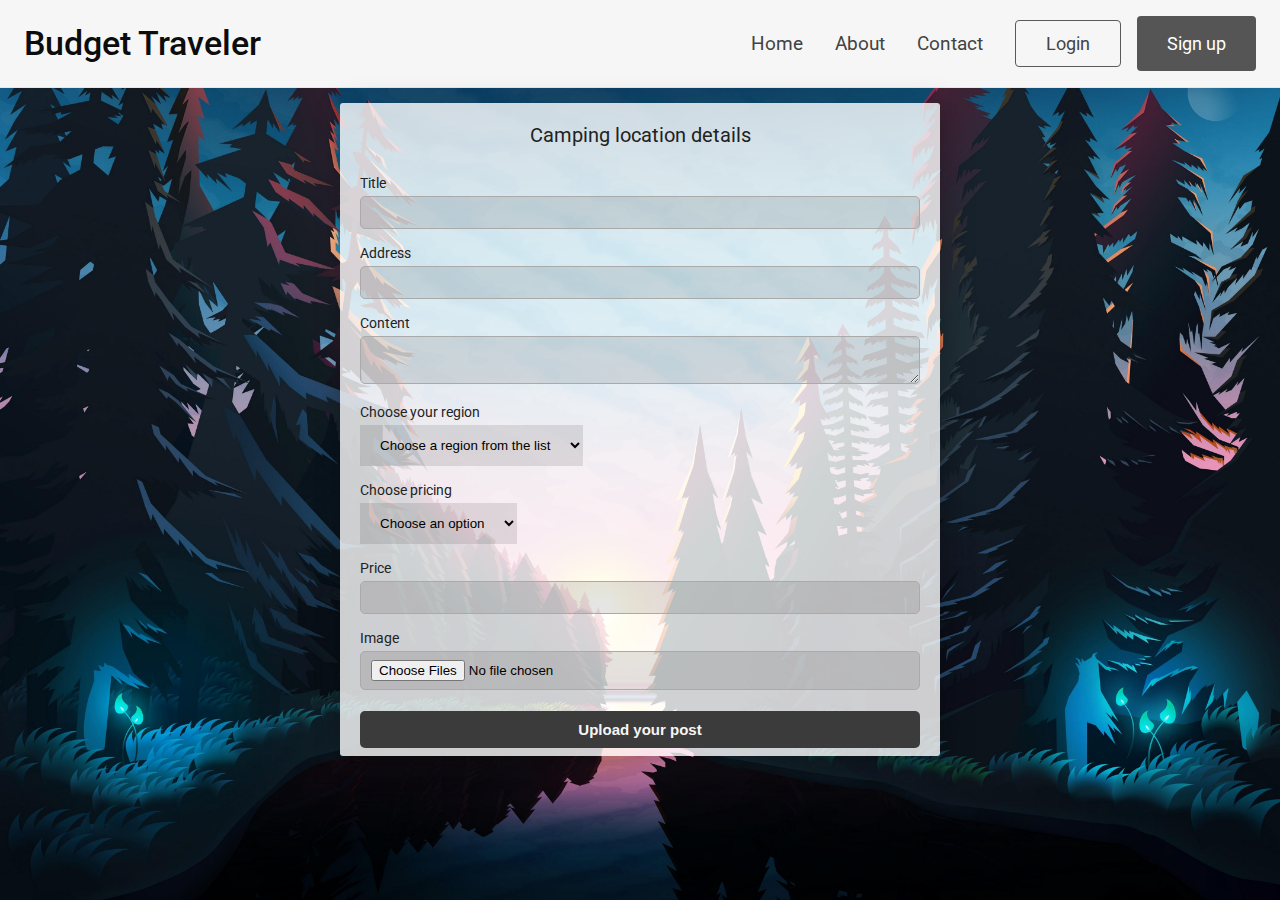
==== commit 1e59664b: "scalable content input in add-post" ====
--- a/add-post.html
+++ b/add-post.html
@@ -1,214 +1,220 @@
 <!DOCTYPE html>
 <html lang="en">
-<head>
-  <meta charset="UTF-8" />
-  <title>Add a post</title>
-  <meta name="viewport" content="width=device-width,initial-scale=1" />
-  <link href="css/style.css" rel="stylesheet" />
-  <link
-          rel="stylesheet"
-          href="https://cdnjs.cloudflare.com/ajax/libs/font-awesome/6.0.0-beta3/css/all.min.css"
-  />
-</head>
-<body id="add-post-body">
-<!-- NAVBAR -->
-<header class="header">
-  <nav class="navbar">
-    <a href="main-page.html" class="nav-logo">Budget Traveler</a>
-    <ul class="nav-menu">
-      <li class="nav-item">
-        <a href="main-page.html" class="nav-link">Home</a>
-      </li>
-      <li class="nav-item">
-        <a href="#" class="nav-link">About</a>
-      </li>
-      <li class="nav-item">
-        <a href="#" class="nav-link">Contact</a>
-      </li>
-      <li class="nav-item" id="profile">
-        <a href="" id="profile-btn">Profile</a>
-      </li>
-      <li class="nav-item" id="logout">
-        <a href="#" id="logout-btn" onclick="">Logout</a>
-      </li>
-      <li class="nav-item" id="login">
-        <a href="#" id="login-btn" onclick="openLoginForm()">Login</a>
-      </li>
-      <li class="nav-item" id="signup">
-        <a href="#" id="signup-btn" onclick="openSignupForm()">Sign up</a>
-      </li>
-    </ul>
-    <div class="hamburger">
-      <span class="bar"></span>
-      <span class="bar"></span>
-      <span class="bar"></span>
+  <head>
+    <meta charset="UTF-8" />
+    <title>Add a post</title>
+    <meta name="viewport" content="width=device-width,initial-scale=1" />
+    <link href="css/style.css" rel="stylesheet" />
+    <link
+      rel="stylesheet"
+      href="https://cdnjs.cloudflare.com/ajax/libs/font-awesome/6.0.0-beta3/css/all.min.css"
+    />
+  </head>
+  <body id="add-post-body">
+    <!-- NAVBAR -->
+    <header class="header">
+      <nav class="navbar">
+        <a href="main-page.html" class="nav-logo">Budget Traveler</a>
+        <ul class="nav-menu">
+          <li class="nav-item">
+            <a href="main-page.html" class="nav-link">Home</a>
+          </li>
+          <li class="nav-item">
+            <a href="#" class="nav-link">About</a>
+          </li>
+          <li class="nav-item">
+            <a href="#" class="nav-link">Contact</a>
+          </li>
+          <li class="nav-item" id="profile">
+            <a href="" id="profile-btn">Profile</a>
+          </li>
+          <li class="nav-item" id="logout">
+            <a href="#" id="logout-btn" onclick="">Logout</a>
+          </li>
+          <li class="nav-item" id="login">
+            <a href="#" id="login-btn" onclick="openLoginForm()">Login</a>
+          </li>
+          <li class="nav-item" id="signup">
+            <a href="#" id="signup-btn" onclick="openSignupForm()">Sign up</a>
+          </li>
+        </ul>
+        <div class="hamburger">
+          <span class="bar"></span>
+          <span class="bar"></span>
+          <span class="bar"></span>
+        </div>
+      </nav>
+    </header>
+
+    <!-- FORM to add a camping post -->
+    <div class="post-form-container">
+      <div class="post-form">
+        <div class="post-form-wrapper">
+          <div class="post-form-header">Camping location details</div>
+          <form
+            action="http://localhost:3000/post"
+            method="post"
+            class="border"
+            id="addPostForm"
+            enctype="multipart/form-data"
+          >
+            <div class="post-form-element">
+              <label>Title</label>
+              <input
+                class="border"
+                type="text"
+                name="title"
+                required="required"
+                placeholder=""
+              />
+            </div>
+
+            <div class="post-form-element">
+              <label>Address</label>
+              <input class="border" type="text" name="address" placeholder="" />
+            </div>
+
+            <div class="post-form-element">
+              <label>Content</label>
+
+              <textarea name="content" required="required">
+
+              </textarea>
+            </div>
+
+            <div class="post-form-element">
+              <label>Choose your region</label>
+              <select
+                class="post-form-dropdown"
+                name="regionId"
+                required="required"
+              >
+                <option value="Please select a region in Finland">
+                  Choose a region from the list
+                </option>
+                <option value="Ahvenanmaa">Ahvenanmaa</option>
+                <option value="Etelä-Karjala">Etelä-Karjala</option>
+                <option value="Etelä-Pohjanmaa">Etelä-Pohjanmaa</option>
+                <option value="Etelä-Savo">Etelä-Savo</option>
+                <option value="Kainuu">Kainuu</option>
+                <option value="Kanta-Häme">Kanta-Häme</option>
+                <option value="Keski-Pohjanmaa">Keski-Pohjanmaa</option>
+                <option value="Keski-Suomi">Keski-Suomi</option>
+                <option value="Kymenlaakso">Kymenlaakso</option>
+                <option value="Lappi">Lappi</option>
+                <option value="Pirkanmaa">Pirkanmaa</option>
+                <option value="Pohjanmaa">Pohjanmaa</option>
+                <option value="Pohjois-Karjala">Pohjois-Karjala</option>
+                <option value="Pohjois-Pohjanmaa">Pohjois-Pohjanmaa</option>
+                <option value="Pohjois-Savo">Pohjois-Savo</option>
+                <option value="Päijät-Häme">Päijät-Häme</option>
+                <option value="Satakunta">Satakunta</option>
+                <option value="Uusimaa">Uusimaa</option>
+                <option value="Varsinais-Suomi">Varsinais-Suomi</option>
+              </select>
+            </div>
+
+            <div class="post-form-element">
+              <label>Choose pricing</label>
+              <select
+                id="price-select"
+                class="post-form-dropdown"
+                name="freeOrNot"
+                required="required"
+              >
+                <option value="">Choose an option</option>
+                <option value="free">Free</option>
+                <option value="paid">Paid</option>
+              </select>
+            </div>
+
+            <div class="post-form-element" id="price-input">
+              <label>Price</label>
+              <input class="border" type="number" name="price" placeholder="" />
+            </div>
+
+            <div class="post-form-element">
+              <label>Image</label>
+              <input
+                class="border"
+                type="file"
+                name="photo"
+                accept="image/*"
+                placeholder="Choose file"
+                multiple
+                required="required"
+              />
+            </div>
+
+            <div class="post-form-element">
+              <button class="border" type="submit">Upload your post</button>
+            </div>
+          </form>
+        </div>
+      </div>
     </div>
-  </nav>
-</header>
-
-<!-- FORM to add a camping post -->
-<div class="post-form-container">
-  <div class="post-form">
-    <div class="post-form-wrapper">
-      <div class="post-form-header">Camping location details</div>
-      <form
-              action="http://10.114.32.115:3000/app/post"
-              method="post"
-              class="border"
-              id="addPostForm"
-              enctype="multipart/form-data"
-      >
-        <div class="post-form-element">
-          <label>Title</label>
-          <input
-                  class="border"
-                  type="text"
-                  name="title"
-                  required
-                  placeholder=""
-          />
-        </div>
-
-        <div class="post-form-element">
-          <label>Address</label>
-          <input class="border" type="text" name="address" placeholder="" />
-        </div>
-
-        <div class="post-form-element">
-          <label>Content</label>
-          <input
-                  class="border"
-                  type="text"
-                  name="content"
-                  required
-                  placeholder=""
-          />
-        </div>
-
-        <div class="post-form-element">
-          <label>Choose your region</label>
-          <select class="post-form-dropdown" name="regionId" required>
-            <option value="Finland">Finland</option>
-            <option value="Ahvenanmaa">Ahvenanmaa</option>
-            <option value="Etelä-Karjala">Etelä-Karjala</option>
-            <option value="Etelä-Pohjanmaa">Etelä-Pohjanmaa</option>
-            <option value="Etelä-Savo">Etelä-Savo</option>
-            <option value="Kainuu">Kainuu</option>
-            <option value="Kanta-Häme">Kanta-Häme</option>
-            <option value="Keski-Pohjanmaa">Keski-Pohjanmaa</option>
-            <option value="Keski-Suomi">Keski-Suomi</option>
-            <option value="Kymenlaakso">Kymenlaakso</option>
-            <option value="Lappi">Lappi</option>
-            <option value="Pirkanmaa">Pirkanmaa</option>
-            <option value="Pohjanmaa">Pohjanmaa</option>
-            <option value="Pohjois-Karjala">Pohjois-Karjala</option>
-            <option value="Pohjois-Pohjanmaa">Pohjois-Pohjanmaa</option>
-            <option value="Pohjois-Savo">Pohjois-Savo</option>
-            <option value="Päijät-Häme">Päijät-Häme</option>
-            <option value="Satakunta">Satakunta</option>
-            <option value="Uusimaa">Uusimaa</option>
-            <option value="Varsinais-Suomi">Varsinais-Suomi</option>
-          </select>
-        </div>
-
-        <div class="post-form-element">
-          <label>Choose pricing</label>
-          <select
-                  id="price-select"
-                  class="post-form-dropdown"
-                  name="freeOrNot"
-                  required
-          >
-            <option value="free">Free</option>
-            <option value="paid">Paid</option>
-          </select>
-        </div>
-
-        <div class="post-form-element" id="price-input">
-          <label>Price</label>
-          <input class="border" type="number" name="price" placeholder="" />
-        </div>
-
-        <div class="post-form-element">
-          <label>Image</label>
-          <input
-                  class="border"
-                  type="file"
-                  name="photo"
-                  accept="image/*"
-                  placeholder="Choose file"
-          />
-        </div>
-
-        <div class="post-form-element">
-          <button class="border" type="submit">Upload your post</button>
-        </div>
-      </form>
+
+    <!-- LOGIN MODAL POP UP -->
+    <div id="login-modal-overlay"></div>
+    <div id="login-modal">
+      <div class="login-modal-close" onclick="closeLoginForm()">×</div>
+      <div class="form">
+        <div class="form-header">User login</div>
+        <form
+          id="login-form"
+          action="http://localhost:3000/auth/login"
+          method="post"
+        >
+          <div class="form-element">
+            <label>Email:</label>
+            <input type="text" name="username" />
+          </div>
+          <div class="form-element">
+            <label>Password:</label>
+            <input type="password" name="password" />
+          </div>
+          <div class="form-element">
+            <button id="login-form-button" type="submit">Log In</button>
+          </div>
+        </form>
+      </div>
     </div>
-  </div>
-</div>
-
-<!-- LOGIN MODAL POP UP -->
-<div id="login-modal-overlay"></div>
-<div id="login-modal">
-  <div class="login-modal-close" onclick="closeLoginForm()">×</div>
-  <div class="form">
-    <div class="form-header">User login</div>
-    <form
-            id="login-form"
-            action="http://10.114.32.115:3000/app/auth/login"
-            method="post"
-    >
-      <div class="form-element">
-        <label>Email:</label>
-        <input type="text" name="username" />
+
+    <!-- SIGN UP MODAL POP UP -->
+    <div id="signup-modal-overlay"></div>
+    <div id="signup-modal">
+      <div class="signup-modal-close" onclick="closeSignupForm()">×</div>
+      <div class="form-wrapper">
+        <div class="form-header">Sign up</div>
+        <form
+          id="signup-form"
+          action="http://localhost:3000/user/post"
+          method="post"
+          id="signup-form"
+        >
+          <div class="form-element">
+            <label>Username</label>
+            <input type="text" name="username" placeholder="Username" />
+          </div>
+          <div class="form-element">
+            <label>Email</label>
+            <input type="text" name="email" placeholder="Email" />
+          </div>
+          <div class="form-element">
+            <label>Password</label>
+            <input type="password" name="password" placeholder="Password" />
+          </div>
+          <div class="form-element">
+            <button id="signup-form-button" type="submit">Sign up</button>
+          </div>
+        </form>
       </div>
-      <div class="form-element">
-        <label>Password:</label>
-        <input type="password" name="password" />
-      </div>
-      <div class="form-element">
-        <button id="login-form-button" type="submit">Log In</button>
-      </div>
-    </form>
-  </div>
-</div>
-
-<!-- SIGN UP MODAL POP UP -->
-<div id="signup-modal-overlay"></div>
-<div id="signup-modal">
-  <div class="signup-modal-close" onclick="closeSignupForm()">×</div>
-  <div class="form-wrapper">
-    <div class="form-header">Sign up</div>
-    <form
-            id="signup-form"
-            action="http://10.114.32.115:3000/app/auth/register"
-            method="post"
-            id="signup-form"
-    >
-      <div class="form-element">
-        <label>Username</label>
-        <input type="text" name="username" placeholder="Username" />
-      </div>
-      <div class="form-element">
-        <label>Email</label>
-        <input type="text" name="email" placeholder="Email" />
-      </div>
-      <div class="form-element">
-        <label>Password</label>
-        <input type="password" name="password" placeholder="Password" />
-      </div>
-      <div class="form-element">
-        <button id="signup-form-button" type="submit">Sign up</button>
-      </div>
-    </form>
-  </div>
-</div>
-
-<script src="js/navigation.js"></script>
-<script src="js/add-post.js"></script>
-<script src="js/login.js"></script>
-<script src="js/check-login.js"></script>
-<script src="js/logout.js"></script>
-</body>
+    </div>
+
+    <script src="js/navigation.js"></script>
+    <script src="js/add-post.js"></script>
+    <script src="js/login.js"></script>
+    <script src="js/check-login.js"></script>
+    <script src="js/logout.js"></script>
+  </body>
 </html>
--- a/css/style.css
+++ b/css/style.css
@@ -63,6 +63,15 @@
   font-size: 2.1rem;
   font-weight: 500;
   color: #0c0c0c;
+}
+
+/* MAP */
+/* Set the size of the div element that contains the map */
+#map {
+  height: 200px;
+  /* The height is 200px pixels */
+  width: 50%;
+  /* The width is the width of the web page */
 }
 
 /* ADD POST FORM */
@@ -126,6 +135,21 @@
   box-shadow: 1px 1px 8px #333;
   background: rgba(3, 3, 3, 0.18);
 }
+.post-form-element textarea {
+  width: 100%;
+  max-width: 100%;
+  padding: 8px 10px;
+  box-sizing: border-box;
+  outline: none;
+  border: 1px solid #aaa;
+  background: rgba(3, 3, 3, 0.1);
+  border-radius: 5px;
+}
+.post-form-element textarea:focus {
+  outline: none;
+  box-shadow: 1px 1px 8px #333;
+  background: rgba(3, 3, 3, 0.18);
+}
 .post-form-dropdown {
   border: none;
   outline: none;
@@ -201,9 +225,9 @@
   max-width: 600px;
   margin: 15px auto;
   border-radius: 3px;
-  overflow-y:hidden;
+  overflow-y: hidden;
   background: rgba(255, 255, 255, 0.8);
-  box-shadow: 5px 5px 30px rgba(0,0,0,.3);
+  box-shadow: 5px 5px 30px rgba(0, 0, 0, 0.3);
 }
 
 /* LOGIN AND SIGN UP FORMS */
@@ -586,33 +610,38 @@
   max-width: 1200px;
   margin: 15px auto;
   border-radius: 3px;
-  overflow-y:hidden;
+  overflow-y: hidden;
   background: rgba(255, 255, 255, 0.8);
-  box-shadow: 5px 5px 30px rgba(0,0,0,.3);
+  box-shadow: 5px 5px 30px rgba(0, 0, 0, 0.3);
 }
 
 #camping-post-body {
   background-color: #4e4e4e;
 }
-#detailed-post-container{
+#detailed-post-container {
   width: 100%;
   min-height: 100vh;
   position: relative;
   display: flex;
   justify-content: center;
   align-items: center;
-  background: rgb(185,185,185);
-  background: linear-gradient(41deg, rgba(185,185,185,1) 0%, rgba(156,156,156,1) 45%, rgba(221,221,221,1) 82%);
+  background: rgb(185, 185, 185);
+  background: linear-gradient(
+    41deg,
+    rgba(185, 185, 185, 1) 0%,
+    rgba(156, 156, 156, 1) 45%,
+    rgba(221, 221, 221, 1) 82%
+  );
   font-family: 'roboto', sans-serif;
 }
 
-@keyframes slide-in{
-  100%{
+@keyframes slide-in {
+  100% {
     opacity: 1;
     left: 50%;
   }
 }
-.detailed-post{
+.detailed-post {
   position: relative;
   width: 1000px;
   min-width: 350px;
@@ -622,7 +651,7 @@
   justify-content: center;
   align-items: center;
 }
-.post-img{
+.post-img {
   width: 100%;
   height: 600px;
   background: rgba(255, 255, 255, 0);
@@ -631,13 +660,13 @@
   transform: translateY(-50px);
   animation: fade-in 1s forwards 1;
 }
-.post-img img{
+.post-img img {
   width: 100%;
   height: 100%;
   object-fit: contain;
   user-select: none;
 }
-.tag{
+.tag {
   position: absolute;
   top: 100px;
   left: -10px;
@@ -652,15 +681,15 @@
   text-align: center;
   background: #292929;
   user-select: none;
-  animation: tag .5s 1s forwards 1;
-}
-@keyframes tag{
-  100%{
+  animation: tag 0.5s 1s forwards 1;
+}
+@keyframes tag {
+  100% {
     opacity: 1;
     transform: rotate(-20deg);
   }
 }
-.post-info{
+.post-info {
   width: 60%;
   min-height: 500px;
   height: auto;
@@ -673,17 +702,17 @@
   transform: translateY(50px);
   animation: fade-in 1s forwards 1;
 }
-@keyframes fade-in{
-  100%{
+@keyframes fade-in {
+  100% {
     opacity: 1;
     transform: translateY(0);
   }
 }
-.title{
+.title {
   font-size: 40px;
   text-transform: capitalize;
 }
-.description{
+.description {
   font-size: 18px;
   line-height: 30px;
   margin: 50px 0;
@@ -700,7 +729,7 @@
   font-size: 18px;
   line-height: 30px;
 }
-.price{
+.price {
   font-size: 18px;
   line-height: 30px;
 }
@@ -736,37 +765,128 @@
 }
 */
 
-@media (max-width: 1100px){
-  #detailed-post-container{
+footer{
+  width: 100%;
+  position: relative;
+  height: auto;
+  bottom: 0;
+  left: 0;
+  right: 0;
+  background: #666;
+  padding-top: 20px;
+  color: #fff;
+}
+.footer-content{
+  display: flex;
+  align-items: center;
+  justify-content: center;
+  flex-direction: column;
+  text-align: center;
+}
+.footer-content h3{
+  font-size: 2.1rem;
+  font-weight: 500;
+  text-transform: capitalize;
+  line-height: 3rem;
+}
+.footer-content p{
+  max-width: 500px;
+  margin: 10px auto;
+  line-height: 28px;
+  font-size: 14px;
+  color: #cacdd2;
+}
+.socials{
+  list-style: none;
+  display: flex;
+  align-items: center;
+  justify-content: center;
+  margin: 1rem 0 2rem 0;
+}
+.socials li{
+  margin: 0 10px;
+}
+.socials a{
+  text-decoration: none;
+  color: #fff;
+  border: 1px solid white;
+  padding: 5px;
+  border-radius: 50%;
+}
+.socials a i{
+  font-size: 1.1rem;
+  width: 20px;
+  transition: color .4s ease;
+}
+.socials a:hover i{
+  color: aqua;
+}
+.footer-bottom{
+  background: #515151;
+  width: 100%;
+  padding: 10px 10px 10px;
+  text-align: center;
+}
+.footer-bottom p{
+  float: left;
+  font-size: 14px;
+  word-spacing: 2px;
+  text-transform: capitalize;
+}
+.footer-bottom p a{
+  color:#44bae8;
+  font-size: 16px;
+  text-decoration: none;
+}
+.footer-bottom span{
+  text-transform: uppercase;
+  opacity: .4;
+  font-weight: 200;
+}
+@media (max-width:500px) {
+  .footer-menu ul{
+    display: flex;
+    margin-top: 10px;
+    margin-bottom: 20px;
+  }
+}
+
+@media (max-width: 1100px) {
+  #detailed-post-container {
     width: 100%;
     height: 100%;
     display: flex;
     background: #4e4e4e;
     font-family: 'roboto', sans-serif;
   }
-  .detailed-post{
+  .detailed-post {
     flex-direction: column;
     width: 100%;
-
-  }
-  .post-img{
+  }
+  .post-img {
     margin: 0;
     width: 100%;
     height: 100%;
   }
-  .post-info{
+  .post-info {
     width: 100%;
     height: 100%;
   }
-  .title{
+  .title {
     font-size: 30px;
   }
-  .description, .region, .address, .author, .price{
+  .description,
+  .region,
+  .address,
+  .author,
+  .price {
     font-size: 16px;
   }
 }
 @media (max-width: 902px) {
-  #banner-background { height: 300px; }
+  #banner-background {
+    height: 300px;
+  }
   .nav-menu {
     z-index: 1000;
     position: absolute;
@@ -779,12 +899,10 @@
     height: 100%;
     text-align: center;
     transition: 0.3s;
-    box-shadow:
-            0 10px 27px rgba(0, 0, 0, 0.05);
+    box-shadow: 0 10px 27px rgba(0, 0, 0, 0.05);
   }
   .nav-menu.active {
     left: 0;
-
   }
   .nav-item {
     margin: 2.5rem 0;
@@ -802,7 +920,6 @@
   .hamburger.active .bar:nth-child(3) {
     transform: translateY(-8px) rotate(-45deg);
   }
-
 }
 @media (max-width: 535px) {
   #banner-background {
@@ -829,15 +946,15 @@
   }
   .grid_item {
     background-color: #fff;
-    border-radius: .4rem;
+    border-radius: 0.4rem;
     overflow: hidden;
-    box-shadow: 0 3rem 6rem rgba(0, 0, 0, .1);
+    box-shadow: 0 3rem 6rem rgba(0, 0, 0, 0.1);
     cursor: pointer;
     transition: 0.4s;
   }
   .grid_item:hover {
-    transform: translateY(-.5%);
-    box-shadow: 0 4rem 8rem rgba(0, 0, 0, .2);
+    transform: translateY(-0.5%);
+    box-shadow: 0 4rem 8rem rgba(0, 0, 0, 0.2);
   }
   .card_img {
     display: block;
@@ -861,7 +978,6 @@
     margin-left: 15px;
     margin-bottom: 15px;
     font-weight: bold;
-
   }
   .card_info span {
     margin-right: 20px;
@@ -885,7 +1001,7 @@
   }
   .card_text {
     font-size: 1rem;
-    letter-spacing: .1rem;
+    letter-spacing: 0.1rem;
     color: #000000;
     margin-bottom: 2.5rem;
   }
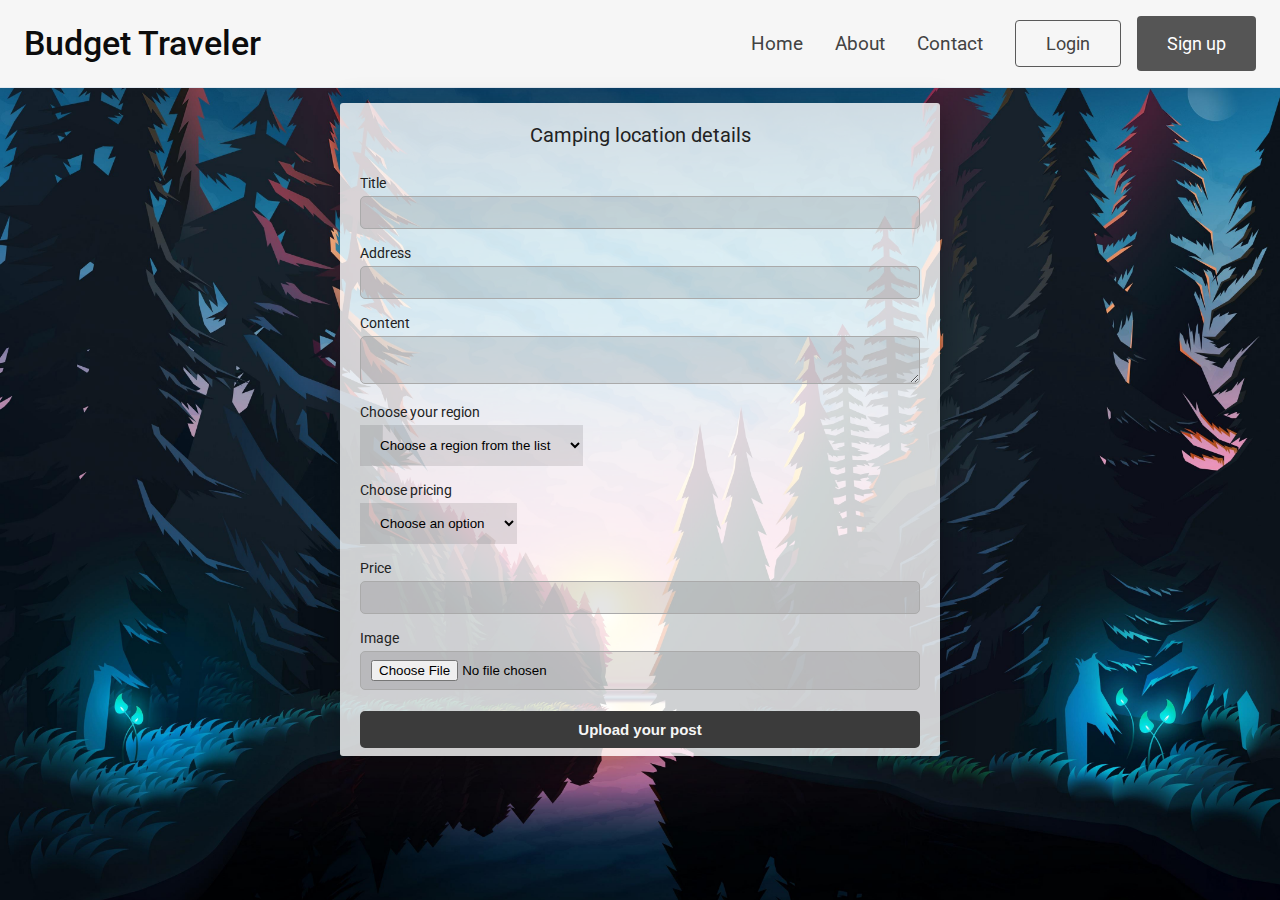
==== commit 7538a65c: "preparing for server, url changes" ====
--- a/add-post.html
+++ b/add-post.html
@@ -20,22 +20,34 @@
             <a href="main-page.html" class="nav-link">Home</a>
           </li>
           <li class="nav-item">
-            <a href="#" class="nav-link">About</a>
+            <a href="main-page.html#footer" class="nav-link">About</a>
           </li>
           <li class="nav-item">
-            <a href="#" class="nav-link">Contact</a>
+            <a href="main-page.html#footer" class="nav-link">Contact</a>
           </li>
           <li class="nav-item" id="profile">
-            <a href="" id="profile-btn">Profile</a>
+            <a class="nav-link" href="#" id="profile-btn">Profile</a>
           </li>
           <li class="nav-item" id="logout">
-            <a href="#" id="logout-btn" onclick="">Logout</a>
+            <a class="nav-link" href="#" id="logout-btn" onclick="">Logout</a>
           </li>
           <li class="nav-item" id="login">
-            <a href="#" id="login-btn" onclick="openLoginForm()">Login</a>
+            <a
+                    class="nav-link"
+                    href="#"
+                    id="login-btn"
+                    onclick="openLoginForm()"
+            >Login</a
+            >
           </li>
           <li class="nav-item" id="signup">
-            <a href="#" id="signup-btn" onclick="openSignupForm()">Sign up</a>
+            <a
+                    class="nav-link"
+                    href="#"
+                    id="signup-btn"
+                    onclick="openSignupForm()"
+            >Sign up</a
+            >
           </li>
         </ul>
         <div class="hamburger">
@@ -52,7 +64,7 @@
         <div class="post-form-wrapper">
           <div class="post-form-header">Camping location details</div>
           <form
-            action="http://localhost:3000/post"
+            action=""
             method="post"
             class="border"
             id="addPostForm"
@@ -76,10 +88,7 @@
 
             <div class="post-form-element">
               <label>Content</label>
-
-              <textarea name="content" required="required">
-
-              </textarea>
+              <textarea name="content" required="required"></textarea>
             </div>
 
             <div class="post-form-element">
@@ -139,9 +148,8 @@
                 class="border"
                 type="file"
                 name="photo"
-                accept="image/*"
+                accept="image/png, image/gif, image/jpeg"
                 placeholder="Choose file"
-                multiple
                 required="required"
               />
             </div>
@@ -162,7 +170,7 @@
         <div class="form-header">User login</div>
         <form
           id="login-form"
-          action="http://localhost:3000/auth/login"
+          action=""
           method="post"
         >
           <div class="form-element">
@@ -188,9 +196,8 @@
         <div class="form-header">Sign up</div>
         <form
           id="signup-form"
-          action="http://localhost:3000/user/post"
+          action=""
           method="post"
-          id="signup-form"
         >
           <div class="form-element">
             <label>Username</label>
@@ -211,6 +218,7 @@
       </div>
     </div>
 
+    <script src="js/utils/backend.js"></script>
     <script src="js/navigation.js"></script>
     <script src="js/add-post.js"></script>
     <script src="js/login.js"></script>
--- a/css/style.css
+++ b/css/style.css
@@ -66,11 +66,59 @@
 }
 
 /* MAP */
-/* Set the size of the div element that contains the map */
+.map-btn {
+  cursor: pointer;
+  margin-top: 5px;
+  margin-bottom: 5px;
+}
+#map-modal-overlay {
+  position: fixed;
+  top: 0;
+  left: 0;
+  width: 100%;
+  height: 100vh;
+  z-index: 1;
+  background: rgba(0, 0, 0, 0.5);
+  display: none;
+}
+#map-modal {
+  position: absolute;
+  top: -150%;
+  left: 50%;
+  transform: translate(-50%, -50%) scale(1.15);
+  width: 800px;
+  height: 800px;
+  background: rgba(0, 0, 0, 0);
+  z-index: 100;
+  opacity: 0;
+  box-shadow: 5px 5px 3px rgba(0, 0, 0, 0.2);
+  transition: transform 300ms ease-in-out, opacity 300ms ease-in-out;
+}
+#map-modal .map-modal-close {
+  position: absolute;
+  top: -40px;
+  right: 0;
+  width: 40px;
+  height: 40px;
+  color: #ffffff;
+  font-size: 35px;
+  font-weight: 800;
+  text-align: center;
+  cursor: pointer;
+}
+body.showMap #map-modal-overlay {
+  display: block;
+}
+body.showMap #map-modal {
+  top: 50%;
+  opacity: 1;
+  transform: translate(-50%, -50%) scale(1);
+}
 #map {
-  height: 200px;
+  display: block;
+  height: 800px;
   /* The height is 200px pixels */
-  width: 50%;
+  width: 100%;
   /* The width is the width of the web page */
 }
 
@@ -144,6 +192,7 @@
   border: 1px solid #aaa;
   background: rgba(3, 3, 3, 0.1);
   border-radius: 5px;
+  font-family: 'Roboto', sans-serif;
 }
 .post-form-element textarea:focus {
   outline: none;
@@ -158,64 +207,22 @@
   cursor: pointer;
 }
 
-@media (max-width: 535px) {
-  .post-form-container {
-  }
-}
-
 /* USER PROFILE */
 #profile-body {
-  background-color: #9b9b9b;
-}
-#profile-container {
-  display: none;
-}
-@media (max-width: 535px) {
-  #profile-container {
-    display: block;
-    width: 90%;
-    margin: 15px auto;
-    border-radius: 3px;
-    height: 200px;
-    background: rgba(255, 255, 255, 0.8);
-    box-shadow: 5px 5px 30px rgba(0, 0, 0, 0.3);
-  }
-  #profile-avatar {
-    text-align: center;
-    margin: auto;
-    padding: 8px 20px;
-  }
-  #profile-info {
-  }
-  #profile-stats {
-    margin-left: 15px;
-    letter-spacing: 0.1rem;
-  }
-  #profile-follow-btn {
-    margin-top: 15px;
-    margin-left: 15px;
-  }
-
-  #profile-posts {
-    display: block;
-    width: 90%;
-    margin: 15px auto;
-    border-radius: 3px;
-
-    background: rgba(255, 255, 255, 0.8);
-    box-shadow: 5px 5px 30px rgba(0, 0, 0, 0.3);
-  }
-  .profile-dropdown-select {
-    width: 100%;
-    border: none;
-    outline: none;
-    padding: 12px 16px;
-    background-color: white;
-    cursor: pointer;
-  }
-  .profile-dropdown-select:hover {
-    background-color: #ddd;
-  }
+  height: 100vh;
+  background: rgb(185, 185, 185);
+  background: linear-gradient(
+          41deg,
+          rgba(185, 185, 185, 1) 0%,
+          rgba(156, 156, 156, 1) 45%,
+          rgba(221, 221, 221, 1) 82%
+  );
+}
+.profile-container {
+  margin-top: 10px;
+  display: flex;
+  justify-content: center;
+  width: 100%;
 }
 
 /* MAINTENANCE */
@@ -424,6 +431,7 @@
   transform: translate(-50%, -50%) scale(1);
 }
 
+/* GALLERY HEADER */
 #gallery-header {
   display: flex;
   justify-content: center;
@@ -456,7 +464,7 @@
   border: none;
   outline: none;
   padding: 12px 16px;
-  background-color: white;
+  background-color: rgba(0, 0, 0, 0);
   cursor: pointer;
 }
 .btn:hover {
@@ -503,22 +511,51 @@
 #banner-background a:hover {
   background: #c4c4c4;
 }
+#banner-background .banner-title {
+  position: absolute;
+  display: inline-block;
+  top: 30%;
+  left: 50%;
+  transform: translate(-50%, -50%);
+  font-size: 18px;
+}
+.main-title {
+  padding: .3em 1em .25em;
+  font-weight: 500;
+  font-size: 60px;
+  color: white;
+  font-family: 'Amatic SC', cursive;
+  position:relative;
+  line-height:1.3;
+  text-shadow: 1px 0 0 #000, 0 -1px 0 #000, 0 1px 0 #000, -1px 0 0 #000;
+  letter-spacing: 0.2rem;
+}
+#banner-background:hover .main-title {
+
+}
 
 /* GALLERY */
 #camping-spots-grid {
-  display: flex;
-  justify-content: center;
-  align-content: center;
-  padding: 2rem;
+  display: grid;
+  place-content: center;
+  justify-items: center;
+  min-height: 70vh;
+  margin: 0;
+  padding: 1rem;
+  line-height: 1.5;
   background-color: #ffffff;
   font-family: 'Inter', sans-serif;
 }
 #grid {
+  list-style: none;
+  margin: 0;
   display: grid;
+  grid-template-columns: repeat(auto-fit, minmax(300px, 1fr));
+  grid-gap: 1.5rem;
+  max-width: 100vw;
   width: 1200px;
-  grid-template-columns: repeat(auto-fill, minmax(300px, 1fr));
-  grid-gap: 1rem;
-  align-items: start;
+  padding-left: 5px;
+  padding-right: 5px;
 }
 .grid_item {
   background-color: #fff;
@@ -533,16 +570,17 @@
   box-shadow: 0 4rem 8rem rgba(0, 0, 0, 0.2);
 }
 .card_img {
-  display: block;
-  width: 100%;
-  height: 15rem;
+  width: 100%;
   object-fit: cover;
+  max-height: max(10rem, 30vh);
+  aspect-ratio: 4/3;
   -webkit-filter: grayscale(1);
   filter: grayscale(1);
+
 }
 .card-thumbnail {
   position: relative;
-  display: inline-block;
+
 }
 .card_info {
   position: absolute;
@@ -551,6 +589,7 @@
   border-radius: 5px;
   text-align: center;
   color: white;
+  text-shadow: 1px 0 0 #000, 0 -1px 0 #000, 0 1px 0 #000, -1px 0 0 #000;
   margin-left: 15px;
   margin-bottom: 15px;
   font-weight: bold;
@@ -567,15 +606,27 @@
   filter: none;
 }
 .card_content {
-  padding: 3rem 3rem;
+  padding: 1rem 2rem;
 }
 .card_header {
+  overflow: hidden;
+  text-overflow: ellipsis;
+  display: -webkit-box;
+  -webkit-line-clamp: 1; /* number of lines to show */
+  line-clamp: 1;
+  -webkit-box-orient: vertical;
   font-size: 2rem;
   font-weight: 500;
   color: #000000;
-  margin-bottom: 1.5rem;
+  margin-bottom: 1rem;
 }
 .card_text {
+  overflow: hidden;
+  text-overflow: ellipsis;
+  display: -webkit-box;
+  -webkit-line-clamp: 2; /* number of lines to show */
+  line-clamp: 2;
+  -webkit-box-orient: vertical;
   font-size: 1rem;
   letter-spacing: 0.1rem;
   color: #000000;
@@ -583,12 +634,12 @@
 }
 .card_btn {
   display: block;
-  width: 100%;
-  padding: 1.5rem;
-  font-size: 1.5rem;
+  width: 60%;
+  padding: 1rem;
+  font-size: 1rem;
   text-align: center;
   color: #292929;
-  background-color: #faebd7;
+  background-color: #f6f6f6;
   border: none;
   border-radius: 0.4rem;
   transition: 0.4s;
@@ -600,7 +651,7 @@
 }
 .card_btn:hover,
 .card_btn:active {
-  background-color: #b7aa85;
+  background-color: #dbdbdb;
 }
 
 /* DETAILED POST */
@@ -611,12 +662,11 @@
   margin: 15px auto;
   border-radius: 3px;
   overflow-y: hidden;
+
+  box-shadow: 5px 5px 30px rgba(0, 0, 0, 0.3);
+}
+#camping-post-body {
   background: rgba(255, 255, 255, 0.8);
-  box-shadow: 5px 5px 30px rgba(0, 0, 0, 0.3);
-}
-
-#camping-post-body {
-  background-color: #4e4e4e;
 }
 #detailed-post-container {
   width: 100%;
@@ -625,16 +675,9 @@
   display: flex;
   justify-content: center;
   align-items: center;
-  background: rgb(185, 185, 185);
-  background: linear-gradient(
-    41deg,
-    rgba(185, 185, 185, 1) 0%,
-    rgba(156, 156, 156, 1) 45%,
-    rgba(221, 221, 221, 1) 82%
-  );
+  background-color: #d3d3d3;
   font-family: 'roboto', sans-serif;
 }
-
 @keyframes slide-in {
   100% {
     opacity: 1;
@@ -643,7 +686,7 @@
 }
 .detailed-post {
   position: relative;
-  width: 1000px;
+  width: 1400px;
   min-width: 350px;
   min-height: 500px;
   height: auto;
@@ -653,6 +696,7 @@
 }
 .post-img {
   width: 100%;
+  margin-right: 15px;
   height: 600px;
   background: rgba(255, 255, 255, 0);
   position: relative;
@@ -690,17 +734,20 @@
   }
 }
 .post-info {
-  width: 60%;
+  width: 100%;
   min-height: 500px;
   height: auto;
-  background: #292929;
-  padding: 40px;
+  background: rgba(255, 255, 255, 0);
+  padding: 20px;
   display: flex;
-  justify-content: center;
-  color: #eae3d2;
+  justify-content: left;
+  color: #454545;
   opacity: 0;
   transform: translateY(50px);
   animation: fade-in 1s forwards 1;
+}
+.post-info .content {
+  width: 100%;
 }
 @keyframes fade-in {
   100% {
@@ -734,37 +781,223 @@
   line-height: 30px;
 }
 
-/*
-.btn-and-rating-box{
-    width: 100%;
-    display: flex;
-    justify-content: space-between;
-}
-.rating{
-    width: fit-content;
-    display: flex;
-    justify-content: center;
-    align-items: center;
-}
-.rating img{
-    width: 20px;
-    height: 20px;
-    margin: 0 2px;
-}
-.btn{
-    background: #eae3d2;
-    color: #292929;
-    border: none;
-    text-transform: capitalize;
-    font-size: 16px;
-    padding: 10px 20px;
-    cursor: pointer;
-}
-.btn:hover{
-    background-color: #eedbaf;
-}
-*/
-
+/* DELETE BUTTON */
+.delete-btn {
+  margin-left: 2px;
+  padding: 8px 5px;
+  color: #DADADA;
+  width: 100px;
+  height: 30px;
+  background-color: #c0392b;
+  display: inline-block;
+  position: relative;
+  border-radius: 4px;
+  text-decoration: none;
+  transition: all 0.25s cubic-bezier(0.310, -0.105, 0.430, 1.400);
+}
+.delete-btn span, .icon {
+  display: block;
+  height: 100%;
+  text-align: center;
+  position: absolute;
+  top: 0;
+}
+.delete-btn span {
+  width: 72%;
+  font-size: 16px;
+  line-height: 30px;
+  text-transform: uppercase;
+  left: 0;
+  transition: all 0.25s cubic-bezier(0.310, -0.105, 0.430, 1.400);
+}
+.delete-btn span:after {
+  content: '';
+  background-color: #DADADA;
+  width: 2px;
+  height: 70%;
+  position: absolute;
+  top: 15%;
+  right: -1px;
+}
+.delete-btn .icon {
+  width: 28%;
+
+  right: 0;
+  transition: all 0.25s cubic-bezier(0.310, -0.105, 0.430, 1.400);
+}
+.delete-btn .icon .fa {
+  font-size: 16px;
+  vertical-align: middle;
+  line-height: 30px;
+  transition: all 0.25s cubic-bezier(0.310, -0.105, 0.430, 1.400), height 0.25s ease;
+}
+.delete-btn:hover span {
+  left: -72%;
+  opacity: 0;
+}
+.delete-btn:hover .icon {
+  width: 100%;
+}
+.delete-btn:hover .fa {
+  font-size: 25px;
+}
+.delete-btn .icon .fa-trash {
+  height: 26px;
+}
+.delete-btn:hover {
+  opacity: .9;
+}
+.delete-btn:hover .icon .fa-trash {
+  height: 26px;
+}
+
+/* MODIFY BUTTON */
+.modify-btn {
+  border: 1px solid #5a5a5a;
+  margin-left: 2px;
+  padding: 8px 5px;
+  color: #434343;
+  width: 100px;
+  height: 30px;
+  background-color: #DADADA;
+  display: inline-block;
+  position: relative;
+  border-radius: 4px;
+  text-decoration: none;
+  transition: all 0.25s cubic-bezier(0.310, -0.105, 0.430, 1.400);
+}
+.modify-btn span, .icon {
+  display: block;
+  height: 100%;
+  text-align: center;
+  position: absolute;
+  top: 0;
+}
+.modify-btn span {
+  width: 72%;
+  font-size: 16px;
+  line-height: 30px;
+  text-transform: uppercase;
+  left: 0;
+  transition: all 0.25s cubic-bezier(0.310, -0.105, 0.430, 1.400);
+}
+.modify-btn span:after {
+  content: '';
+  background-color: #666;
+  width: 2px;
+  height: 70%;
+  position: absolute;
+  top: 15%;
+  right: -1px;
+}
+.modify-btn .icon {
+  width: 28%;
+  right: 0;
+  transition: all 0.25s cubic-bezier(0.310, -0.105, 0.430, 1.400);
+}
+.modify-btn .icon .fa {
+  font-size: 16px;
+  vertical-align: middle;
+  line-height: 30px;
+  transition: all 0.25s cubic-bezier(0.310, -0.105, 0.430, 1.400), height 0.25s ease;
+}
+.modify-btn:hover span {
+  left: -72%;
+  opacity: 0;
+}
+.modify-btn:hover .icon {
+  width: 100%;
+}
+.modify-btn:hover .fa {
+  font-size: 25px;
+}
+.modify-btn .icon .fa-remove {
+  height: 26px;
+}
+.modify-btn:hover {
+  opacity: .9;
+}
+.modify-btn:hover .icon .fa-edit {
+  height: 26px;
+}
+
+/* COMMENTS */
+#comments {
+  max-height: 404px;
+  overflow-y: scroll;
+  width: 80%;
+}
+#comments::-webkit-scrollbar-track {
+  -webkit-box-shadow: inset 0 0 6px rgba(0,0,0,0.3);
+  background-color: #F5F5F5;
+}
+#comments::-webkit-scrollbar {
+  width: 6px;
+  background-color: #F5F5F5;
+  box-shadow: 5px 5px 3px rgba(0, 0, 0, 0.2);
+}
+#comments::-webkit-scrollbar-thumb {
+  background-color: #000000;
+}
+.comment {
+  display: flex;
+
+}
+.comment-body {
+  position: relative;
+  width: 100%;
+  height: auto;
+  margin: 2px;
+  padding: 2px;
+  background-color: #eeeeee;
+  border-radius: 3px;
+  border: 2px solid #ccc;
+  color: #000000;
+  box-shadow: 5px 5px 3px rgba(0, 0, 0, 0.2);
+}
+.comment-body .message {
+  min-height: 30px;
+  border-radius: 3px;
+  font-size: 14px;
+  line-height: 1.5;
+  color: #797979;
+}
+.comment-text {
+  color: #666;
+}
+#addCommentForm input {
+  width: 71%;
+  margin-top: 5px;
+  padding: 8px 10px;
+  box-sizing: border-box;
+  outline: none;
+  border: 1px solid #aaa;
+  background: rgba(3, 3, 3, 0.1);
+  color: #3c3c3c;
+  font-weight: 200;
+  border-radius: 5px;
+  box-shadow: 5px 5px 3px rgba(0, 0, 0, 0.2);
+}
+#addCommentForm button {
+  border: 1px solid #5a5a5a;
+  margin-left: 2px;
+  padding: 8px 5px;
+  color: #666;
+  display: inline-block;
+  border-radius: 4px;
+  text-decoration: none;
+  font-size: 14px;
+  transition: 0.4s;
+  cursor: pointer;
+  box-shadow: 5px 5px 3px rgba(0, 0, 0, 0.2);
+}
+.comment-delete-btn {
+  position: absolute;
+  top: 0;
+  right: 0;
+}
+
+/* FOOTER */
 footer{
   width: 100%;
   position: relative;
@@ -843,12 +1076,39 @@
   opacity: .4;
   font-weight: 200;
 }
-@media (max-width:500px) {
-  .footer-menu ul{
-    display: flex;
-    margin-top: 10px;
-    margin-bottom: 20px;
-  }
+
+/* PAGINATION */
+#pagination{
+  padding: 30px 0;
+  margin-top: 10px;
+  display: flex;
+  flex-wrap: wrap;
+  justify-content: center;
+}
+#pagination a{
+  display: inline-block;
+  padding: 10px 18px;
+  border: 2px solid #666;
+  margin: auto 5px;
+  color: #666;
+
+}
+#pagination .is-active{
+  background-color: #666;
+  color: #fff;
+}
+#page-number {
+  padding-right: 5px;
+  padding-left: 5px;
+  display: flex;
+  justify-content: center;
+  align-items: center;
+}
+#pagination p {
+  font-size: 1rem;
+  letter-spacing: 0.1rem;
+  color: #666;
+
 }
 
 @media (max-width: 1100px) {
@@ -856,7 +1116,7 @@
     width: 100%;
     height: 100%;
     display: flex;
-    background: #4e4e4e;
+
     font-family: 'roboto', sans-serif;
   }
   .detailed-post {
@@ -869,6 +1129,7 @@
     height: 100%;
   }
   .post-info {
+
     width: 100%;
     height: 100%;
   }
@@ -884,6 +1145,23 @@
   }
 }
 @media (max-width: 902px) {
+  #banner-background .banner-title {
+    position: absolute;
+    display: inline-block;
+    top: 30%;
+    left: 50%;
+    transform: translate(-50%, -50%);
+    width: 200px;
+  }
+  .main-title {
+    padding: .3em 0.1em .25em;
+    font-weight: 400;
+    font-size: 30px;
+    color: white;
+    position:relative;
+    line-height:1;
+    text-shadow: 1px 0 0 #000, 0 -1px 0 #000, 0 1px 0 #000, -1px 0 0 #000;
+  }
   #banner-background {
     height: 300px;
   }
@@ -920,6 +1198,16 @@
   .hamburger.active .bar:nth-child(3) {
     transform: translateY(-8px) rotate(-45deg);
   }
+
+  #map-modal {
+    width: 500px;
+    height: 300px;
+  }
+  #map {
+    height: 500px;
+    /* The height is 200px pixels */
+    width: 100%;
+  }
 }
 @media (max-width: 535px) {
   #banner-background {
@@ -938,71 +1226,86 @@
     padding: 1rem;
   }
   #grid {
-    display: grid;
-    width: 1200px;
-    grid-template-columns: repeat(auto-fill, minmax(300px, 1fr));
-    grid-gap: 1rem;
-    align-items: start;
+
   }
   .grid_item {
-    background-color: #fff;
-    border-radius: 0.4rem;
-    overflow: hidden;
-    box-shadow: 0 3rem 6rem rgba(0, 0, 0, 0.1);
-    cursor: pointer;
+
+  }
+  .grid_item:hover {
+
+  }
+  .card_img {
+
+  }
+  .card-thumbnail {
+
+  }
+  .card_info {
+
+  }
+  .card_info span {
+
+  }
+  .card_info i {
+
+  }
+  .grid_item:hover .card_img {
+
+  }
+  .card_content {
+
+  }
+  .card_header {
+
+  }
+  .card_text {
+
+  }
+
+  #comments {
+    max-height: 300px;
+    overflow-y: scroll;
+    width: 100%;
+  }
+  #addCommentForm input {
+    width: 81%;
+    margin-top: 5px;
+    padding: 8px 10px;
+    box-sizing: border-box;
+    outline: none;
+    border: 1px solid #aaa;
+    background: rgba(3, 3, 3, 0.1);
+    color: #DADADA;
+    border-radius: 5px;
+  }
+  #addCommentForm button {
+    border: 1px solid #5a5a5a;
+    margin-left: 2px;
+    padding: 8px 5px;
+    color: #434343;
+    display: inline-block;
+    border-radius: 4px;
+    text-decoration: none;
+    font-size: 14px;
     transition: 0.4s;
   }
-  .grid_item:hover {
-    transform: translateY(-0.5%);
-    box-shadow: 0 4rem 8rem rgba(0, 0, 0, 0.2);
-  }
-  .card_img {
-    display: block;
+  #addCommentForm button:hover {
+    background: #414141;
+    color: #fff;
+  }
+
+  .footer-menu ul{
+    display: flex;
+    margin-top: 10px;
+    margin-bottom: 20px;
+  }
+  #map-modal {
+    width: 300px;
+    height: 300px;
+  }
+  #map {
+    height: 300px;
+    /* The height is 200px pixels */
     width: 100%;
-    height: 15rem;
-    object-fit: cover;
-    -webkit-filter: grayscale(1);
-    filter: grayscale(1);
-  }
-  .card-thumbnail {
-    position: relative;
-    display: inline-block;
-  }
-  .card_info {
-    position: absolute;
-    bottom: 0;
-    left: 0;
-    border-radius: 5px;
-    text-align: center;
-    color: white;
-    margin-left: 15px;
-    margin-bottom: 15px;
-    font-weight: bold;
-  }
-  .card_info span {
-    margin-right: 20px;
-  }
-  .card_info i {
-    margin-right: 10px;
-  }
-  .grid_item:hover .card_img {
-    transition: 1s;
-    -webkit-filter: grayscale(0);
-    filter: none;
-  }
-  .card_content {
-    padding: 3rem 3rem;
-  }
-  .card_header {
-    font-size: 2rem;
-    font-weight: 500;
-    color: #000000;
-    margin-bottom: 1.5rem;
-  }
-  .card_text {
-    font-size: 1rem;
-    letter-spacing: 0.1rem;
-    color: #000000;
-    margin-bottom: 2.5rem;
-  }
-}
+  }
+}
